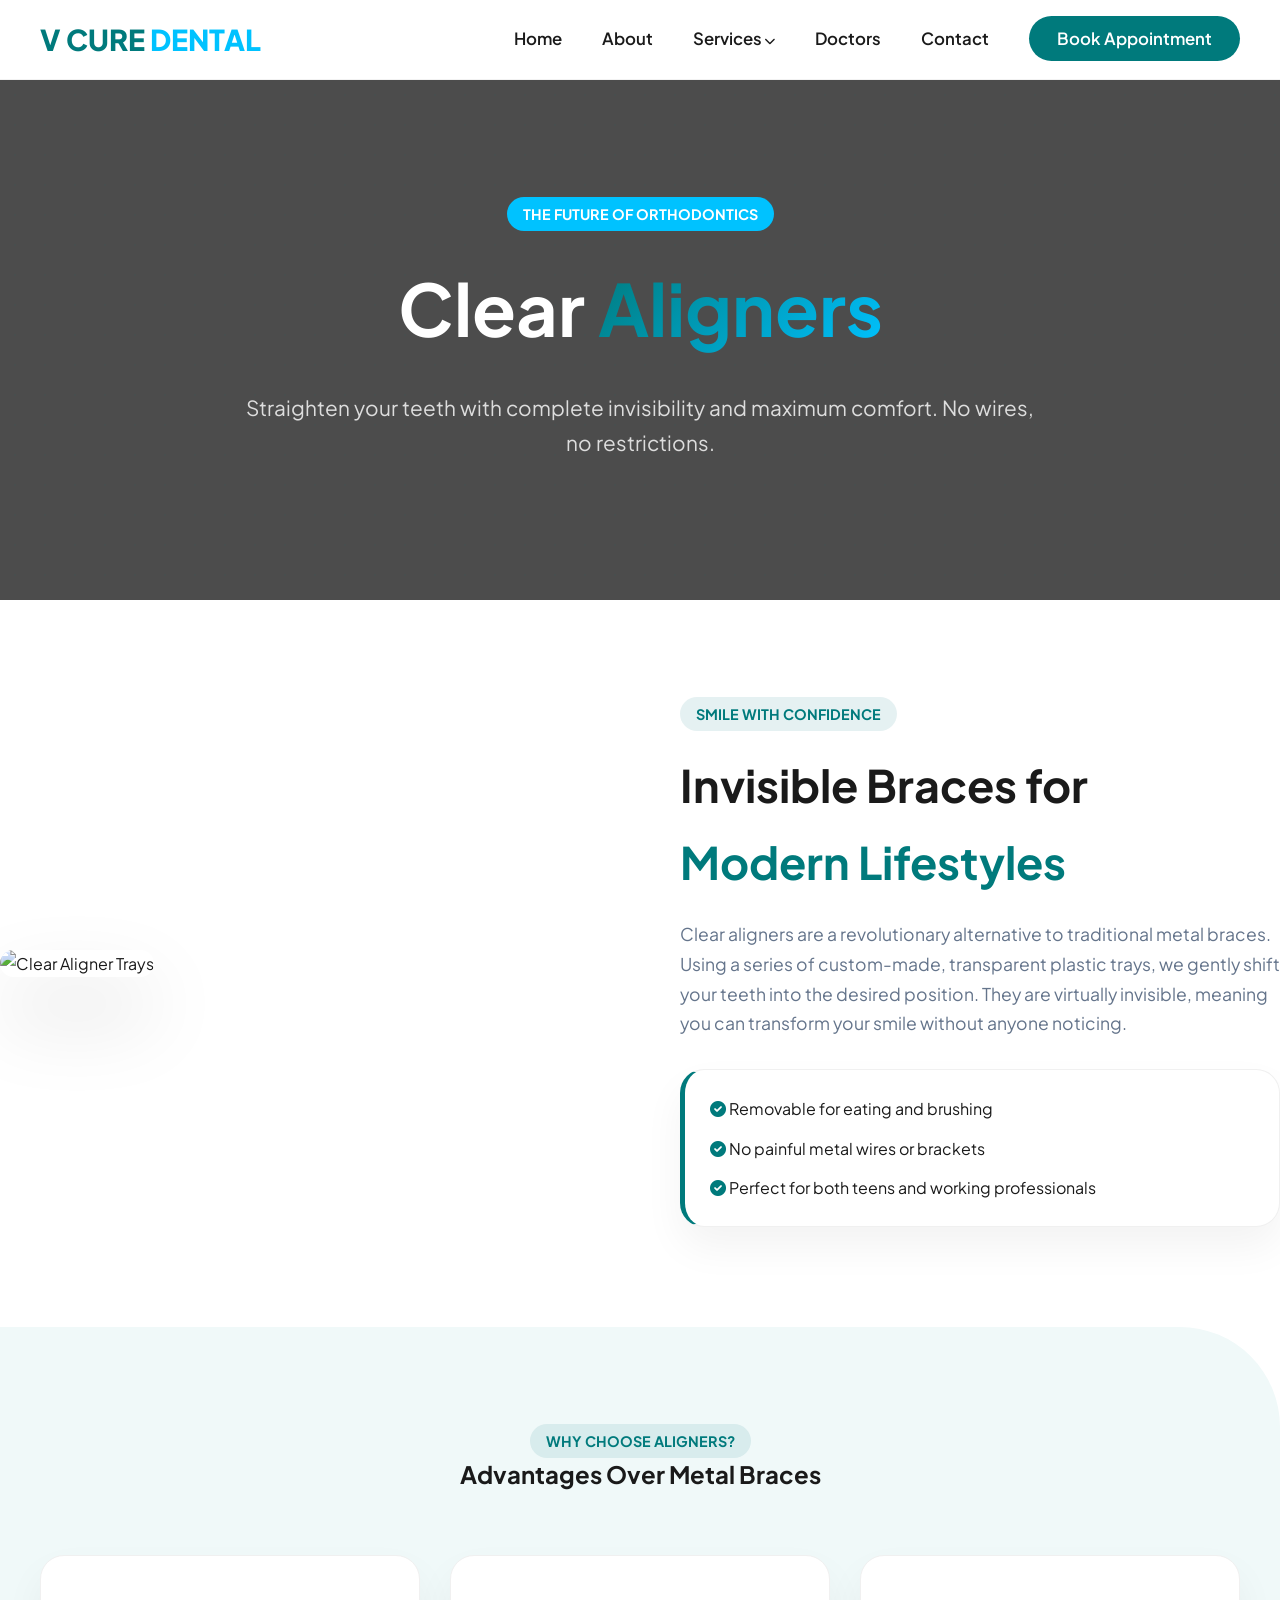
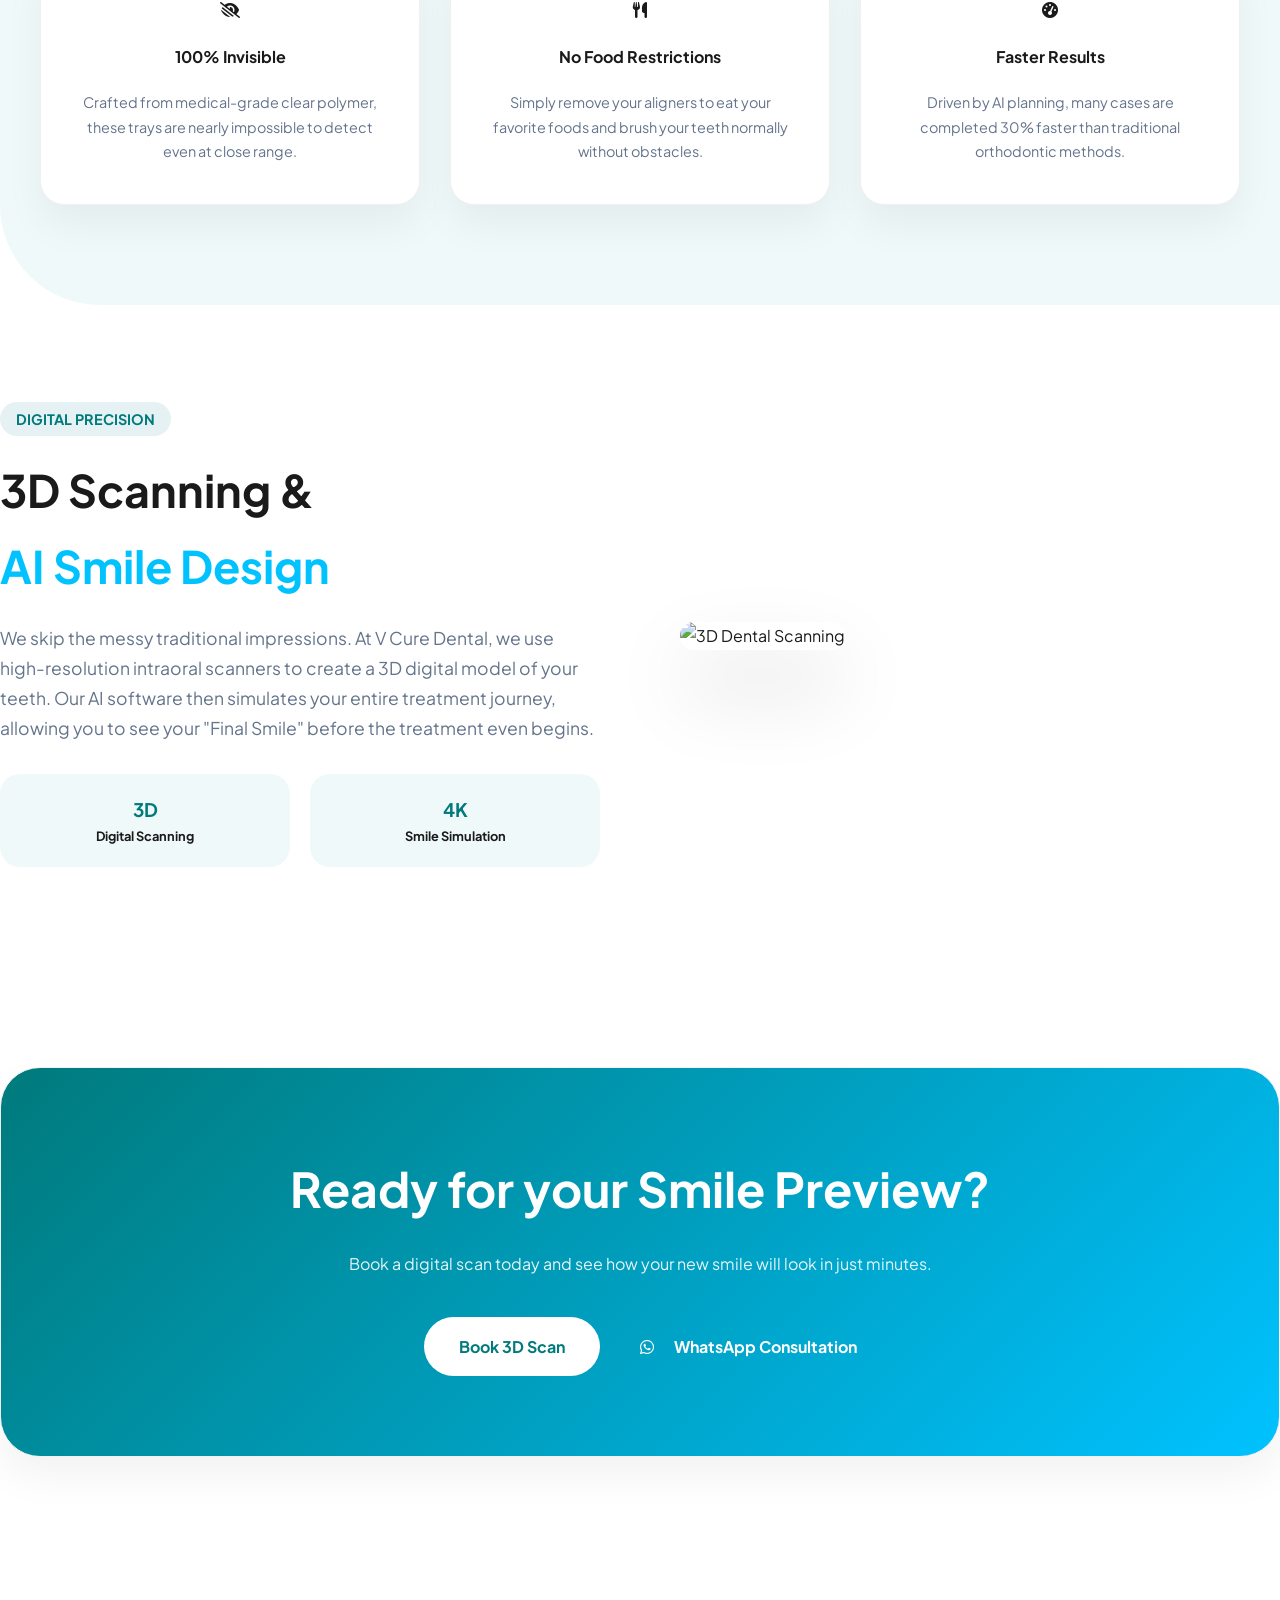
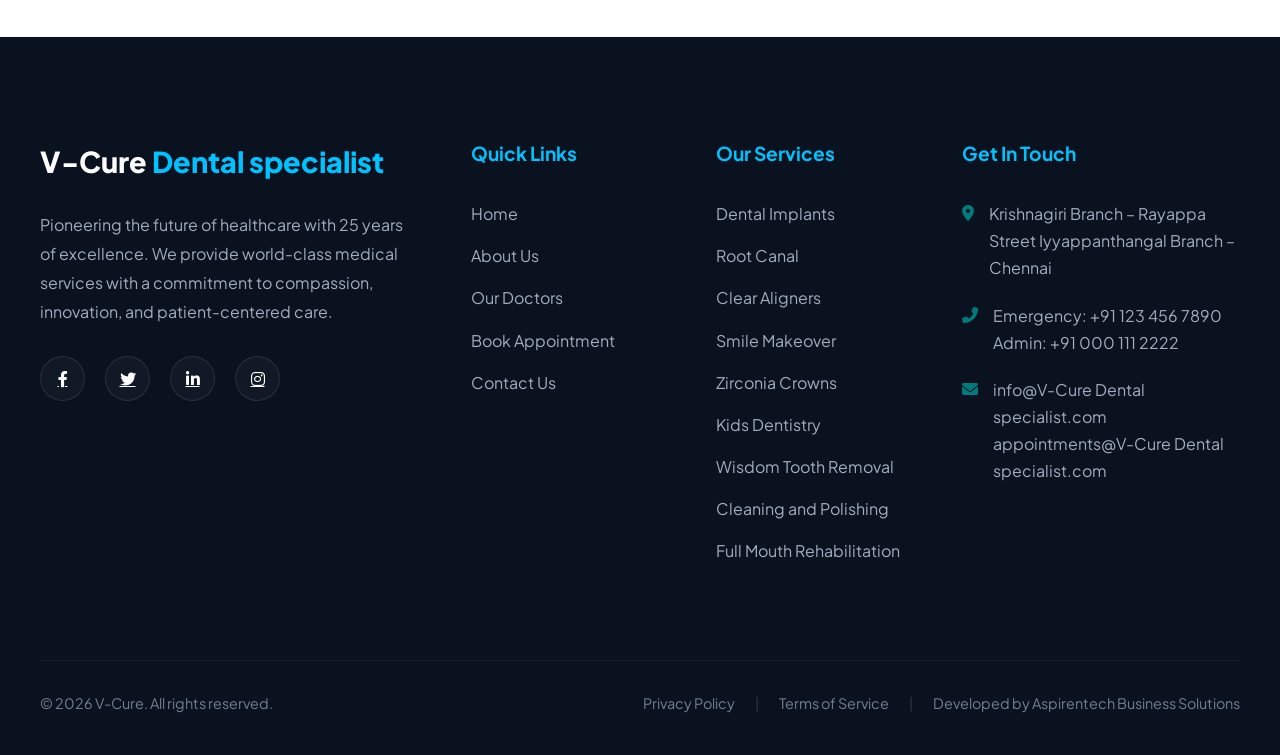
==== aligners.html @ 71abc963 "first commit" ====
<!DOCTYPE html>
<html lang="en">

<head>
    <meta charset="UTF-8">
    <meta name="viewport" content="width=device-width, initial-scale=1.0">
    <title>Clear Aligners | V Cure Dental & Implant Centre</title>
    <link rel="stylesheet" href="style.css">
    <link rel="stylesheet" href="https://cdnjs.cloudflare.com/ajax/libs/font-awesome/6.0.0/css/all.min.css">
</head>

<body>

    <header>
        <nav class="container">
            <a href="index.html" class="logo">V CURE <span>DENTAL</span></a>

            <ul class="nav-links">
                <li><a href="index.html">Home</a></li>
                <li><a href="about.html">About</a></li>

                <!-- SERVICES DROPDOWN -->
                <li class="dropdown">
                    <a href="services.html" class="drop-trigger">Services <i class="fas fa-chevron-down"></i></a>
                    <ul class="dropdown-menu">
                        <li><a href="implants.html"><i class="fas fa-tooth"></i> Dental Implants</a></li>
                        <li><a href="root-canal.html"><i class="fas fa-bolt"></i> Root Canal (RCT)</a></li>
                        <li><a href="aligners.html"><i class="fas fa-gem"></i> Clear Aligners</a></li>
                        <li><a href="smile-makeover.html"><i class="fas fa-star"></i> Smile Makeover</a></li>
                        <li><a href="zirconia-crowns.html"><i class="fas fa-crown"></i> Zirconia Crowns</a></li>
                        <li><a href="kids-dentistry.html"><i class="fas fa-child"></i> Kids Dentistry</a></li>
                        <li><a href="wisdom-tooth.html"><i class="fas fa-briefcase-medical"></i> Wisdom Tooth
                                Removal</a></li>
                        <li><a href="cleaning.html"><i class="fas fa-sparkles"></i> Cleaning & Polishing</a></li>
                        <li><a href="full-mouth.html"><i class="fas fa-sync-alt"></i> Full Mouth Rehab</a></li>
                    </ul>
                </li>

                <li><a href="doctors.html">Doctors</a></li>
                <li><a href="contact.html">Contact</a></li>
                <li><a href="book-appointment.html" class="btn-nav">Book Appointment</a></li>
            </ul>

            <!-- Mobile Toggle (Keep for responsiveness) -->
            <button class="hamburger" onclick="toggleMobileMenu()" style="display:none;">
                <i class="fas fa-bars"></i>
            </button>
        </nav>
    </header>

    <main>
        <!-- IMMERSIVE HERO -->
        <section class="hero-page"
            style="padding: 120px 0; background: linear-gradient(rgba(0,0,0,0.7), rgba(0,0,0,0.7)), url('https://images.unsplash.com/photo-1589384267710-7a25933ec0ba?auto=format&fit=crop&q=80&w=1920') center/cover;">
            <div class="pattern-bg"></div>
            <div class="container text-center reveal">
                <span class="tagline" style="background:var(--secondary); color:white;">THE FUTURE OF
                    ORTHODONTICS</span>
                <h1 style="font-size: 4.5rem; color: white; margin-top: 20px;">Clear <span
                        class="text-gradient">Aligners</span></h1>
                <p style="font-size: 1.3rem; color: #ddd; max-width: 800px; margin: 20px auto;">Straighten your teeth
                    with complete invisibility and maximum comfort. No wires, no restrictions.</p>
            </div>
        </section>

        <!-- SECTION 1: IMAGE LEFT / TEXT RIGHT -->
        <section class="container section-padding">
            <div class="grid" style="grid-template-columns: 1fr 1fr; align-items: center; gap: 80px;">
                <div class="reveal">
                    <img src="https://images.unsplash.com/photo-1593054999502-d9b30402094e?auto=format&fit=crop&q=80&w=1200"
                        alt="Clear Aligner Trays"
                        style="width: 100%; border-radius: 40px; box-shadow: 0 40px 80px rgba(0,0,0,0.15);">
                </div>
                <div class="reveal">
                    <span class="tagline">SMILE WITH CONFIDENCE</span>
                    <h2 style="margin: 20px 0; font-size: 2.8rem;">Invisible Braces for <br><span
                            style="color:var(--primary)">Modern Lifestyles</span></h2>
                    <p style="color: var(--text-muted); font-size: 1.1rem; margin-bottom: 30px;">
                        Clear aligners are a revolutionary alternative to traditional metal braces. Using a series of
                        custom-made, transparent plastic trays, we gently shift your teeth into the desired position.
                        They are virtually invisible, meaning you can transform your smile without anyone noticing.
                    </p>
                    <div class="glass-card" style="border-left: 5px solid var(--primary); padding: 25px;">
                        <ul style="list-style: none;">
                            <li style="margin-bottom: 12px;"><i class="fas fa-check-circle"
                                    style="color:var(--primary)"></i> Removable for eating and brushing</li>
                            <li style="margin-bottom: 12px;"><i class="fas fa-check-circle"
                                    style="color:var(--primary)"></i> No painful metal wires or brackets</li>
                            <li><i class="fas fa-check-circle" style="color:var(--primary)"></i> Perfect for both teens
                                and working professionals</li>
                        </ul>
                    </div>
                </div>
            </div>
        </section>

        <!-- SECTION 2: THE ADVANTAGES (Detailed Grid) -->
        <section class="section-padding" style="background: var(--bg-light); border-radius: 0 100px;">
            <div class="container">
                <div class="text-center reveal" style="margin-bottom: 60px;">
                    <span class="tagline">WHY CHOOSE ALIGNERS?</span>
                    <h2>Advantages Over Metal Braces</h2>
                </div>

                <div class="grid" style="grid-template-columns: repeat(3, 1fr); gap: 30px;">
                    <!-- Aesthetic -->
                    <div class="reveal glass-card text-center" style="padding: 40px;">
                        <div class="mini-icon-circle"><i class="fas fa-low-vision"></i></div>
                        <h4 style="margin: 20px 0;">100% Invisible</h4>
                        <p style="font-size: 0.9rem; color: var(--text-muted);">Crafted from medical-grade clear
                            polymer, these trays are nearly impossible to detect even at close range.</p>
                    </div>

                    <!-- Hygiene -->
                    <div class="reveal glass-card text-center" style="padding: 40px;">
                        <div class="mini-icon-circle"><i class="fas fa-utensils"></i></div>
                        <h4 style="margin: 20px 0;">No Food Restrictions</h4>
                        <p style="font-size: 0.9rem; color: var(--text-muted);">Simply remove your aligners to eat your
                            favorite foods and brush your teeth normally without obstacles.</p>
                    </div>

                    <!-- Speed -->
                    <div class="reveal glass-card text-center" style="padding: 40px;">
                        <div class="mini-icon-circle"><i class="fas fa-tachometer-alt"></i></div>
                        <h4 style="margin: 20px 0;">Faster Results</h4>
                        <p style="font-size: 0.9rem; color: var(--text-muted);">Driven by AI planning, many cases are
                            completed 30% faster than traditional orthodontic methods.</p>
                    </div>
                </div>
            </div>
        </section>

        <!-- SECTION 3: TEXT LEFT / IMAGE RIGHT (Digital Process) -->
        <section class="container section-padding">
            <div class="grid" style="grid-template-columns: 1fr 1fr; align-items: center; gap: 80px;">
                <div class="reveal">
                    <span class="tagline">DIGITAL PRECISION</span>
                    <h2 style="margin: 20px 0; font-size: 2.8rem;">3D Scanning & <br><span
                            style="color:var(--secondary)">AI Smile Design</span></h2>
                    <p style="color: var(--text-muted); font-size: 1.1rem; margin-bottom: 30px;">
                        We skip the messy traditional impressions. At V Cure Dental, we use high-resolution intraoral
                        scanners to create a 3D digital model of your teeth. Our AI software then simulates your entire
                        treatment journey, allowing you to see your "Final Smile" before the treatment even begins.
                    </p>
                    <div class="flex" style="gap: 20px;">
                        <div class="text-center"
                            style="background: var(--bg-light); padding: 20px; border-radius: 20px; flex: 1;">
                            <h3 style="color: var(--primary);">3D</h3>
                            <p style="font-size: 0.8rem; font-weight: 700;">Digital Scanning</p>
                        </div>
                        <div class="text-center"
                            style="background: var(--bg-light); padding: 20px; border-radius: 20px; flex: 1;">
                            <h3 style="color: var(--primary);">4K</h3>
                            <p style="font-size: 0.8rem; font-weight: 700;">Smile Simulation</p>
                        </div>
                    </div>
                </div>
                <div class="reveal">
                    <img src="https://images.unsplash.com/photo-1600170311833-c2cf5280ce49?auto=format&fit=crop&q=80&w=1200"
                        alt="3D Dental Scanning"
                        style="width: 100%; border-radius: 40px; box-shadow: 0 40px 80px rgba(0,0,0,0.15);">
                </div>
            </div>
        </section>

        <!-- CTA BANNER -->
        <section class="container section-padding reveal">
            <div class="glass-card"
                style="background: var(--gradient); color: white; padding: 80px; text-align: center; border-radius: 40px;">
                <h2 style="font-size: 3rem; margin-bottom: 20px;">Ready for your Smile Preview?</h2>
                <p style="margin-bottom: 40px; opacity: 0.9;">Book a digital scan today and see how your new smile will
                    look in just minutes.</p>
                <div class="flex" style="justify-content: center;">
                    <a href="book-appointment.html" class="btn-main"
                        style="background: white; color: var(--primary);">Book 3D Scan</a>
                    <a href="https://wa.me/yournumber" class="flex"
                        style="color: white; font-weight: 700; text-decoration: none; margin-left: 20px;"><i
                            class="fab fa-whatsapp"></i> WhatsApp Consultation</a>
                </div>
            </div>
        </section>
    </main>


    <!-- FOOTER SECTION -->
    <footer class="reveal">
        <div class="container">
            <div class="footer-grid">
                <!-- Column 1: Brand -->
                <div class="footer-col">
                    <a href="index.html" class="logo" style="color: white; margin-bottom: 25px; display: block;">V-Cure
                        <span>Dental specialist</span></a>
                    <p>Pioneering the future of healthcare with 25 years of excellence. We provide world-class medical
                        services with a commitment to compassion, innovation, and patient-centered care.</p>
                    <div class="social-links" style="margin-top: 30px;">
                        <a href="#"><i class="fab fa-facebook-f"></i></a>
                        <a href="#"><i class="fab fa-twitter"></i></a>
                        <a href="#"><i class="fab fa-linkedin-in"></i></a>
                        <a href="#"><i class="fab fa-instagram"></i></a>
                    </div>
                </div>

                <!-- Column 2: Quick Links -->
                <div class="footer-col">
                    <h4>Quick Links</h4>
                    <ul class="footer-links">
                        <li><a href="index.html">Home</a></li>
                        <li><a href="about.html">About Us</a></li>
                        <li><a href="doctors.html">Our Doctors</a></li>
                        <li><a href="book-appointment.html">Book Appointment</a></li>
                        <li><a href="contact.html">Contact Us</a></li>
                    </ul>
                </div>

                <!-- Column 3: Services -->
                <div class="footer-col">
                    <h4>Our Services</h4>
                    <ul class="footer-links">
                        <li><a href="implants.html">Dental Implants</a></li>
                        <li><a href="root-canal.html">Root Canal</a></li>
                        <li><a href="aligners.html">Clear Aligners</a></li>
                        <li><a href="smile-makeover.html">Smile Makeover</a></li>
                        <li><a href="zirconia-crowns.html">Zirconia Crowns</a></li>
                        <li><a href="kids-dentistry.html">Kids Dentistry</a></li>
                        <li><a href="wisdom-tooth.html">Wisdom Tooth Removal</a></li>
                        <li><a href="cleaning.html">Cleaning and Polishing</a></li>
                        <li><a href="full-mouth.html">Full Mouth Rehabilitation</a></li>
                    </ul>
                </div>

                <!-- Column 4: Contact -->
                <div class="footer-col">
                    <h4>Get In Touch</h4>
                    <ul class="contact-info">
                        <li>
                            <i class="fas fa-map-marker-alt"></i>
                            <span>Krishnagiri Branch – Rayappa Street
                                Iyyappanthangal Branch – Chennai<br></span>
                        </li>
                        <li>
                            <i class="fas fa-phone-alt"></i>
                            <span>Emergency: +91 123 456 7890<br>Admin: +91 000 111 2222</span>
                        </li>
                        <li>
                            <i class="fas fa-envelope"></i>
                            <span>info@V-Cure Dental specialist.com<br>appointments@V-Cure Dental specialist.com</span>
                        </li>
                    </ul>
                </div>
            </div>

            <div class="footer-bottom">
                <p>&copy; 2026 V-Cure. All rights reserved.</p>
                <div class="flex">
                    <a href="#" style="color: #718096; text-decoration: none;">Privacy Policy</a>
                    <span style="color: #2D3748;">|</span>
                    <a href="#" style="color: #718096; text-decoration: none;">Terms of Service</a>
                    <span style="color: #2D3748;">|</span>
                    <a href="#" style="color: #718096; text-decoration: none;">Developed by Aspirentech Business
                        Solutions</a>
                </div>
            </div>
        </div>
    </footer>

    <script src="script.js"></script>
</body>

</html>
---- style.css ----
@import url('https://fonts.googleapis.com/css2?family=Plus+Jakarta+Sans:wght@300;400;600;700;800&display=swap');

:root {
    --primary: #007A7C;
    /* Dental Teal */
    --primary-dark: #005A5C;
    --secondary: #00C2FF;
    /* Clean Blue */
    --accent: #F97316;
    --text-main: #1A1A1A;
    --text-muted: #64748B;
    --white: #FFFFFF;
    --bg-light: #F0F9F9;
    --gradient: linear-gradient(135deg, #007A7C 0%, #00C2FF 100%);
    --shadow: 0 20px 40px rgba(0, 0, 0, 0.05);
    --transition: all 0.4s cubic-bezier(0.175, 0.885, 0.32, 1.275);
}

* {
    margin: 0;
    padding: 0;
    box-sizing: border-box;
}

body {
    font-family: 'Plus Jakarta Sans', sans-serif;
    color: var(--text-main);
    background-color: var(--white);
    line-height: 1.7;
    overflow-x: hidden;
}

/* 1920x1080 Optimized Container */
.container {
    max-width: 1600px;
    margin: 0 auto;
    padding: 0 40px;
}

.section-padding {
    padding: 100px 0;
}

.text-center {
    text-align: center;
}

.grid {
    display: grid;
    gap: 30px;
}

.flex {
    display: flex;
    align-items: center;
    gap: 20px;
}

/* HEADER - Links Aligned Right */
header {
    background: rgba(255, 255, 255, 0.9);
    backdrop-filter: blur(15px);
    position: sticky;
    top: 0;
    z-index: 1000;
    border-bottom: 1px solid rgba(0, 0, 0, 0.05);
    padding: 15px 0;
}

nav {
    display: flex;
    justify-content: space-between;
    align-items: center;
}

.logo {
    font-size: 1.8rem;
    font-weight: 800;
    color: var(--primary);
    text-decoration: none;
}

.logo span {
    color: var(--secondary);
}

.nav-links {
    display: flex;
    list-style: none;
    gap: 40px;
    align-items: center;
    margin-left: auto;
}

.nav-links a {
    font-weight: 600;
    color: var(--text-main);
    text-decoration: none;
    transition: var(--transition);
    font-size: 1.05rem;
}

.nav-links a:hover,
.nav-links a.active {
    color: var(--primary);
}

.btn-nav {
    background: var(--primary);
    color: white !important;
    padding: 12px 28px;
    border-radius: 50px;
}

/* REVEAL ANIMATION */
.reveal {
    opacity: 0;
    transform: translateY(40px);
    transition: all 0.8s ease-out;
}

.reveal.active {
    opacity: 1;
    transform: translateY(0);
}

/* HERO & PATTERNS */
.hero-page {
    padding: 120px 0;
    background: var(--bg-light);
    position: relative;
    overflow: hidden;
}

.pattern-bg {
    position: absolute;
    inset: 0;
    opacity: 0.05;
    background-image: radial-gradient(var(--primary) 1px, transparent 1px);
    background-size: 30px 30px;
}

/* CARDS */
.glass-card {
    background: white;
    padding: 40px;
    border-radius: 24px;
    border: 1px solid #f0f0f0;
    transition: var(--transition);
    box-shadow: var(--shadow);
}

.glass-card:hover {
    transform: translateY(-10px);
    border-color: var(--primary);
}

.doctor-card {
    overflow: hidden;
    border-radius: 20px;
    background: white;
    border: 1px solid #eee;
}

.doctor-img {
    height: 350px;
    overflow: hidden;
    background: #eee;
}

.doctor-img img {
    width: 100%;
    height: 100%;
    object-fit: cover;
    transition: 0.5s;
}

.doctor-card:hover img {
    transform: scale(1.1);
}

/* BUTTONS */
.btn-main {
    background: var(--gradient);
    color: white;
    padding: 16px 35px;
    border-radius: 50px;
    font-weight: 700;
    display: inline-block;
    text-decoration: none;
}

/* FOOTER */
footer {
    background: #0A111F;
    color: white;
    padding: 80px 0 30px;
}

.footer-grid {
    grid-template-columns: 2fr 1fr 1fr 1fr;
}

.footer-bottom {
    border-top: 1px solid rgba(255, 255, 255, 0.1);
    margin-top: 40px;
    padding-top: 20px;
}

@media (max-width: 1024px) {
    .nav-links {
        display: none;
    }

    .footer-grid {
        grid-template-columns: 1fr 1fr;
    }
}

/* --- FOOTER STYLES --- */
footer {
    background: #0A111F;
    color: #FFFFFF;
    padding: 100px 0 40px;
    margin-top: 80px;
    position: relative;
    overflow: hidden;
}

/* Background Pattern for Footer */
footer::before {
    content: "";
    position: absolute;
    top: 0;
    left: 0;
    width: 100%;
    height: 100%;
    background-image: radial-gradient(var(--primary) 0.5px, transparent 0.5px);
    background-size: 40px 40px;
    opacity: 0.03;
    pointer-events: none;
}

.footer-grid {
    display: grid;
    grid-template-columns: 2fr 1fr 1fr 1.5fr;
    /* Optimized for 1920 width */
    gap: 60px;
    position: relative;
    z-index: 1;
}

.footer-col h4 {
    font-size: 1.2rem;
    margin-bottom: 30px;
    color: var(--secondary);
    font-weight: 700;
}

.footer-col p {
    color: #A0AEC0;
    line-height: 1.8;
}

.footer-links {
    list-style: none;
}

.footer-links li {
    margin-bottom: 15px;
}

.footer-links a {
    color: #A0AEC0;
    text-decoration: none;
    transition: var(--transition);
}

.footer-links a:hover {
    color: var(--secondary);
    padding-left: 8px;
}

.contact-info li {
    display: flex;
    align-items: flex-start;
    gap: 15px;
    color: #A0AEC0;
    margin-bottom: 20px;
}

.contact-info i {
    color: var(--primary);
    margin-top: 5px;
}

.footer-bottom {
    margin-top: 80px;
    padding-top: 30px;
    border-top: 1px solid rgba(255, 255, 255, 0.05);
    display: flex;
    justify-content: space-between;
    align-items: center;
    color: #718096;
    font-size: 0.9rem;
}

.social-links {
    display: flex;
    gap: 20px;
}

.social-links a {
    width: 45px;
    height: 45px;
    background: rgba(255, 255, 255, 0.03);
    border-radius: 50%;
    display: flex;
    align-items: center;
    justify-content: center;
    color: white;
    transition: var(--transition);
    border: 1px solid rgba(255, 255, 255, 0.1);
}

.social-links a:hover {
    background: var(--primary);
    transform: translateY(-5px);
    border-color: var(--primary);
}

@media (max-width: 1200px) {
    .footer-grid {
        grid-template-columns: 1fr 1fr;
    }
}

@media (max-width: 768px) {
    .footer-grid {
        grid-template-columns: 1fr;
    }

    .footer-bottom {
        flex-direction: column;
        gap: 20px;
        text-align: center;
    }
}

/* FLOATING WHATSAPP */
.whatsapp-float {
    position: fixed;
    bottom: 30px;
    right: 30px;
    background: #25D366;
    color: white;
    width: 60px;
    height: 60px;
    border-radius: 50%;
    display: flex;
    align-items: center;
    justify-content: center;
    font-size: 30px;
    box-shadow: 0 10px 25px rgba(0, 0, 0, 0.2);
    z-index: 1000;
    transition: var(--transition);
    text-decoration: none;
}

.whatsapp-float:hover {
    transform: scale(1.1);
}

#specialtyGrid {
    display: grid;
    grid-template-columns: repeat(4, 1fr);
    gap: 24px;
}

.specialty-card {
    padding: 24px;
    text-align: center;
    border-radius: 14px;
    background: rgba(255, 255, 255, 0.06);
    border: 1px solid rgba(255, 215, 0, 0.25);
    font-weight: 500;
    transition: all 0.3s ease;
    cursor: default;
}

.specialty-card:hover {
    transform: translateY(-6px);
    background: rgba(255, 215, 0, 0.08);
    border-color: rgba(255, 215, 0, 0.6);
}

/* Responsive */
@media (max-width: 1024px) {
    #specialtyGrid {
        grid-template-columns: repeat(3, 1fr);
    }
}

@media (max-width: 768px) {
    #specialtyGrid {
        grid-template-columns: repeat(2, 1fr);
    }
}

@media (max-width: 480px) {
    #specialtyGrid {
        grid-template-columns: 1fr;
    }
}

/* --- SERVICE PAGE SPECIFIC STYLES --- */

.service-detail-card {
    display: flex;
    flex-direction: column;
    justify-content: space-between;
    min-height: 350px;
    text-align: left;
    padding: 40px;
    transition: var(--transition);
}

.service-icon-header {
    display: flex;
    align-items: center;
    gap: 20px;
    margin-bottom: 25px;
}

.service-icon-header i {
    font-size: 2.2rem;
    color: var(--secondary);
    background: var(--bg-light);
    width: 65px;
    height: 65px;
    display: flex;
    align-items: center;
    justify-content: center;
    border-radius: 15px;
}

.service-icon-header h3 {
    font-size: 1.5rem;
    font-weight: 700;
}

.service-bullets {
    list-style: none;
    margin-bottom: 25px;
}

.service-bullets li {
    margin-bottom: 12px;
    color: var(--text-muted);
    font-weight: 600;
    display: flex;
    align-items: center;
    gap: 10px;
}

.service-bullets li i {
    color: var(--primary);
    font-size: 0.9rem;
}

.service-footer-tags {
    margin-top: auto;
    padding-top: 20px;
    border-top: 1px solid #f0f0f0;
    font-size: 0.85rem;
    color: var(--primary);
    font-weight: 700;
    line-height: 1.4;
}

.service-detail-card:hover {
    background: var(--white);
    box-shadow: 0 40px 80px rgba(0, 122, 124, 0.1);
}

/* --- GALLERY STYLES --- */
.gallery-card {
    background: var(--white);
    border-radius: 30px;
    overflow: hidden;
    box-shadow: var(--shadow);
    transition: var(--transition);
}

.gallery-img-container {
    position: relative;
    height: 300px;
    overflow: hidden;
}

.gallery-img-container img {
    width: 100%;
    height: 100%;
    object-fit: cover;
    transition: transform 0.5s ease;
}

.gallery-overlay {
    position: absolute;
    inset: 0;
    background: rgba(0, 122, 124, 0.8);
    display: flex;
    align-items: center;
    justify-content: center;
    color: white;
    font-weight: 700;
    opacity: 0;
    transition: var(--transition);
    padding: 20px;
    text-align: center;
}

.gallery-card:hover .gallery-img-container img {
    transform: scale(1.1);
}

.gallery-card:hover .gallery-overlay {
    opacity: 1;
}

.gallery-label {
    padding: 20px;
    text-align: center;
    font-weight: 800;
    color: var(--primary);
    background: white;
}

/* --- TESTIMONIAL STYLES --- */
.testimonial-card {
    position: relative;
    padding: 60px 40px 40px;
    text-align: left;
}

.quote-icon {
    position: absolute;
    top: 30px;
    left: 40px;
    font-size: 2.5rem;
    color: var(--secondary);
    opacity: 0.2;
}

.testimonial-text {
    font-size: 1.25rem;
    font-style: italic;
    color: var(--text-main);
    margin-bottom: 30px;
    line-height: 1.6;
}

.testimonial-author {
    display: flex;
    align-items: center;
    gap: 15px;
    border-top: 1px solid #f0f0f0;
    padding-top: 20px;
}

.author-info strong {
    display: block;
    color: var(--primary);
    font-size: 1.1rem;
}

.author-info span {
    color: var(--text-muted);
    font-size: 0.9rem;
}

.testimonial-card:hover {
    background: var(--bg-light);
    border-color: var(--secondary);
}

/* --- DOCTOR PAGE SPECIFIC STYLES --- */

.doctor-profile-card {
    padding: 0 !important;
    /* Image spans full top width */
    overflow: hidden;
    text-align: center;
    display: flex;
    flex-direction: column;
}

.doc-img-wrapper {
    position: relative;
    height: 350px;
    width: 100%;
    overflow: hidden;
}

.doc-img-wrapper img {
    width: 100%;
    height: 100%;
    object-fit: cover;
    transition: transform 0.6s ease;
}

.doctor-profile-card:hover .doc-img-wrapper img {
    transform: scale(1.08);
}

.doc-badge {
    position: absolute;
    top: 20px;
    left: 20px;
    background: var(--primary);
    color: white;
    padding: 6px 15px;
    border-radius: 50px;
    font-size: 0.8rem;
    font-weight: 700;
}

.doc-content {
    padding: 30px;
}

.doc-specialty {
    color: var(--secondary);
    font-weight: 700;
    font-size: 0.85rem;
    text-transform: uppercase;
    display: block;
    margin-bottom: 10px;
}

.doc-content h3 {
    font-size: 1.6rem;
    color: var(--primary);
    margin-bottom: 5px;
}

.doc-qual {
    font-weight: 600;
    color: var(--text-main);
    margin-bottom: 15px;
    font-size: 0.95rem;
}

.doc-bio {
    font-size: 0.95rem;
    color: var(--text-muted);
    margin-bottom: 25px;
    line-height: 1.5;
}

.doc-btn {
    width: 100%;
    display: flex !important;
    justify-content: center;
    align-items: center;
    gap: 10px;
    border-radius: 12px !important;
}

.doctor-profile-card:hover {
    box-shadow: 0 40px 80px rgba(0, 122, 124, 0.15);
    border-color: var(--primary);
}

.card-img-top {
    width: 100%;
    height: 220px;
    /* Perfect height for 1920x1080 card grids */
    object-fit: cover;
    /* Ensures the image doesn't stretch */
    transition: var(--transition);
    border-bottom: 1px solid #f0f0f0;
}

.glass-card:hover .card-img-top {
    transform: scale(1.05);
    /* Subtle zoom effect on hover */
}

/* --- KEY SPECIALITIES CARD STYLES --- */

.spec-card {
    transition: var(--transition);
    border: 1px solid #e2e8f0;
    display: flex;
    flex-direction: column;
}

.spec-img-container {
    width: 100%;
    height: 250px;
    overflow: hidden;
    position: relative;
}

.spec-img {
    width: 100%;
    height: 100%;
    object-fit: cover;
    transition: transform 0.6s ease;
}

.spec-info {
    padding: 40px 25px 30px;
    text-align: center;
    position: relative;
}

/* Floating Icon Effect */
.spec-icon-circle {
    position: absolute;
    top: -30px;
    left: 50%;
    transform: translateX(-50%);
    width: 65px;
    height: 65px;
    background: white;
    box-shadow: 0 10px 25px rgba(0, 122, 124, 0.2);
    border-radius: 50%;
    display: flex;
    align-items: center;
    justify-content: center;
    font-size: 1.8rem;
    z-index: 5;
    transition: var(--transition);
}

.spec-info h3 {
    font-size: 1.3rem;
    color: var(--primary);
    margin-bottom: 15px;
    font-weight: 700;
}

.spec-link {
    text-decoration: none;
    font-size: 0.9rem;
    font-weight: 700;
    color: var(--secondary);
    transition: var(--transition);
}

/* Hover States */
.spec-card:hover {
    transform: translateY(-12px);
    border-color: var(--primary);
    box-shadow: 0 30px 60px rgba(0, 122, 124, 0.15);
}

.spec-card:hover .spec-img {
    transform: scale(1.1);
}

.spec-card:hover .spec-icon-circle {
    background: var(--primary);
    color: white;
    transform: translateX(-50%) translateY(-5px);
}

.spec-card:hover .spec-link {
    color: var(--primary);
}

/* --- CONTACT PAGE SPECIFIC --- */

.contact-method-card {
    padding-top: 60px !important;
    transition: var(--transition);
}

.branch-card {
    transition: var(--transition);
    cursor: pointer;
}

.branch-card:hover {
    transform: translateX(10px);
    border-color: var(--primary);
}

.contact-form input,
.contact-form textarea,
.contact-form select {
    padding: 18px;
    border-radius: 12px;
    border: 1px solid #e2e8f0;
    font-family: inherit;
    background: #f8fafc;
    transition: var(--transition);
}

.contact-form input:focus,
.contact-form textarea:focus {
    outline: none;
    border-color: var(--primary);
    background: white;
    box-shadow: 0 0 0 4px rgba(0, 122, 124, 0.1);
}

/* Map Pin Styling */
.map-pin {
    position: absolute;
    font-size: 3rem;
    cursor: pointer;
}

.pin-popup {
    position: absolute;
    bottom: 100%;
    left: 50%;
    transform: translateX(-50%);
    background: white;
    padding: 8px 15px;
    border-radius: 8px;
    box-shadow: 0 10px 20px rgba(0, 0, 0, 0.1);
    font-weight: 800;
    font-size: 0.85rem;
    white-space: nowrap;
    margin-bottom: 10px;
    pointer-events: none;
    opacity: 0;
    transition: var(--transition);
}

.map-pin:hover .pin-popup {
    opacity: 1;
    transform: translateX(-50%) translateY(-10px);
}

@media (max-width: 1024px) {
    .hero-page h1 {
        font-size: 3.5rem;
    }

    .grid {
        grid-template-columns: 1fr !important;
    }
}

/* --- GOOGLE MAPS STYLING --- */

.map-label {
    position: absolute;
    top: 20px;
    left: 20px;
    z-index: 10;
    background: var(--primary);
    color: white;
    padding: 10px 25px;
    border-radius: 50px;
    font-weight: 800;
    font-size: 0.9rem;
    box-shadow: 0 10px 20px rgba(0, 0, 0, 0.2);
    pointer-events: none;
    /* Allows clicking map through label */
    text-transform: uppercase;
    letter-spacing: 1px;
}

/* Ensure the grid stacks on smaller mobile screens */
@media (max-width: 1024px) {
    .grid[style*="grid-template-columns: 1fr 1fr"] {
        grid-template-columns: 1fr !important;
        height: auto !important;
    }

    .grid[style*="height: 600px"] {
        height: 1000px !important;
        /* Taller for two stacked maps */
    }
}

/* --- APPOINTMENT PAGE SPECIFIC --- */

.form-group label {
    display: block;
    font-weight: 700;
    font-size: 0.95rem;
    color: var(--text-main);
    margin-bottom: 10px;
}

/* Time Slot Buttons */
.time-slot {
    padding: 12px;
    background: #f1f5f9;
    border: 1px solid #e2e8f0;
    border-radius: 10px;
    text-align: center;
    font-weight: 700;
    font-size: 0.85rem;
    cursor: pointer;
    transition: var(--transition);
    color: var(--text-muted);
}

.time-slot:hover {
    background: white;
    border-color: var(--primary);
    color: var(--primary);
}

.active-slot {
    background: var(--primary) !important;
    color: white !important;
    border-color: var(--primary) !important;
    box-shadow: 0 10px 20px rgba(0, 122, 124, 0.2);
}

/* Form inputs on Appointment Page */
#appointmentForm select,
#appointmentForm input {
    height: 55px;
    background: #f8fafc;
}

#appointmentForm label i {
    margin-right: 8px;
    color: var(--primary);
}

.flex-3 {
    display: flex;
    align-items: center;
    gap: 20px;
    margin-left: 130px;
}

.tagline {
    background: rgba(0, 122, 124, 0.1);
    color: var(--primary);
    padding: 8px 16px;
    border-radius: 50px;
    font-weight: 700;
    font-size: 0.9rem;
    text-transform: uppercase;
}

.text-gradient {
    background: linear-gradient(135deg, var(--primary), var(--secondary));
    -webkit-background-clip: text;
    -webkit-text-fill-color: transparent;
}

.approach-card {
    padding: 50px 30px 40px !important;
    position: relative;
    text-align: center;
    transition: all 0.4s cubic-bezier(0.175, 0.885, 0.32, 1.275);
    border: 1px solid #e2e8f0;
    z-index: 1;
    overflow: hidden;
}

.approach-card:hover {
    transform: translateY(-15px);
    border-color: var(--primary);
    box-shadow: 0 30px 60px rgba(0, 122, 124, 0.15);
    background: white;
}

.step-num-badge {
    position: absolute;
    top: 20px;
    right: 20px;
    font-size: 0.85rem;
    font-weight: 800;
    color: var(--primary);
    opacity: 0.3;
    transition: 0.4s;
}

.approach-card:hover .step-num-badge {
    opacity: 1;
    transform: scale(1.2);
}

.approach-icon {
    width: 80px;
    height: 80px;
    background: var(--bg-light);
    color: var(--primary);
    display: flex;
    align-items: center;
    justify-content: center;
    font-size: 2rem;
    border-radius: 20px;
    margin: 0 auto 25px;
    transition: 0.4s;
}

.approach-card:hover .approach-icon {
    background: var(--primary);
    color: white;
    transform: rotateY(360deg);
}

.approach-card h4 {
    font-size: 1.4rem;
    margin-bottom: 15px;
    color: var(--text-main);
    transition: 0.4s;
}

.approach-card p {
    font-size: 0.95rem;
    color: var(--text-muted);
    line-height: 1.6;
}

/* Animated bottom bar on interaction */
.approach-progress-bar {
    position: absolute;
    bottom: 0;
    left: 0;
    width: 0;
    height: 4px;
    background: var(--gradient);
    transition: 0.6s ease;
}

.approach-card:hover .approach-progress-bar {
    width: 100%;
}

<style>.pillar-card {
    background: white;
    padding: 50px 40px;
    border-radius: 30px;
    box-shadow: 0 10px 30px rgba(0, 0, 0, 0.05);
    border: 1px solid #f1f5f9;
    transition: all 0.5s ease;
    position: relative;
    overflow: hidden;
}

.pillar-card:hover {
    transform: translateY(-10px);
    box-shadow: 0 40px 80px rgba(0, 122, 124, 0.1);
    border-color: var(--primary);
}

.pillar-icon-box {
    width: 70px;
    height: 70px;
    background: var(--primary);
    color: white;
    border-radius: 20px;
    display: flex;
    align-items: center;
    justify-content: center;
    font-size: 1.8rem;
    margin-bottom: 30px;
    box-shadow: 0 10px 20px rgba(0, 122, 124, 0.2);
}

.pillar-card h3 {
    font-size: 1.5rem;
    margin-bottom: 20px;
    color: var(--text-main);
}

.pillar-card p {
    color: var(--text-muted);
    line-height: 1.7;
    font-size: 0.95rem;
}

.pillar-decoration {
    position: absolute;
    top: -20px;
    right: -20px;
    width: 80px;
    height: 80px;
    background: var(--primary);
    opacity: 0.03;
    border-radius: 50%;
    transition: 0.5s;
}

.pillar-card:hover .pillar-decoration {
    transform: scale(3);
    opacity: 0.05;
}

/* Responsive adjustment for the staggered look */
@media (max-width: 1024px) {
    .pillar-card {
        margin-top: 0 !important;
    }

    .grid {
        grid-template-columns: 1fr !important;
    }
}

/* --- INFINITE GALLERY SLIDER --- */

.gallery-slider {
    width: 100%;
    padding: 20px 0;
    overflow: hidden;
    position: relative;
    mask-image: linear-gradient(to right, transparent, black 10%, black 90%, transparent);
    /* Fades the edges */
}

.gallery-track {
    display: flex;
    width: calc(380px * 12);
    /* Item width * total number of items */
    animation: scrollLeft 40s linear infinite;
    gap: 30px;
}

/* Pause animation on hover so patient can see details */
.gallery-track:hover {
    animation-play-state: paused;
}

@keyframes scrollLeft {
    0% {
        transform: translateX(0);
    }

    100% {
        transform: translateX(calc(-380px * 6 - 180px));
    }

    /* Moves by half the track (the original 6 items + gaps) */
}

.gallery-item {
    width: 350px;
    flex-shrink: 0;
    background: var(--white);
    border-radius: 25px;
    overflow: hidden;
    box-shadow: var(--shadow);
    transition: var(--transition);
}

.gallery-img-container {
    height: 300px;
    position: relative;
    overflow: hidden;
}

.gallery-img-container img {
    width: 100%;
    height: 100%;
    object-fit: cover;
}

.gallery-overlay {
    position: absolute;
    inset: 0;
    background: rgba(0, 122, 124, 0.85);
    display: flex;
    align-items: center;
    justify-content: center;
    color: white;
    font-weight: 700;
    opacity: 0;
    transition: 0.4s ease;
}

.gallery-item:hover .gallery-overlay {
    opacity: 1;
}

.gallery-label {
    padding: 20px;
    text-align: center;
    font-weight: 800;
    color: var(--primary);
    background: white;
    font-size: 0.9rem;
}

/* 1920x1080 adjustment: ensure speed is comfortable on wide screens */
@media (min-width: 1900px) {
    .gallery-track {
        animation-duration: 50s;
        /* Slower on very wide screens for better visibility */
    }
}

/* --- ADVANCED DROPDOWN STYLES --- */

/* Parent Item */
.dropdown {
    position: relative;
    padding-bottom: 10px;
    /* Bridge gap for hover */
    margin-bottom: -10px;
}

.drop-trigger i {
    font-size: 0.7rem;
    margin-left: 0px;
    transition: transform 0.3s ease;
}

/* The Glass Menu */
.dropdown-menu {
    position: absolute;
    top: 100%;
    right: 0;
    /* Aligns to the right side of the "Services" link */
    width: 280px;
    background: rgba(255, 255, 255, 0.95);
    backdrop-filter: blur(15px);
    border-radius: 20px;
    padding: 15px 0;
    box-shadow: 0 20px 50px rgba(0, 122, 124, 0.15);
    border: 1px solid rgba(0, 122, 124, 0.1);
    list-style: none;

    /* Animation Properties */
    opacity: 0;
    visibility: hidden;
    transform: translateY(20px);
    transition: all 0.4s cubic-bezier(0.175, 0.885, 0.32, 1.275);
    z-index: 1000;
}

/* Show Dropdown on Hover */
.dropdown:hover .dropdown-menu {
    opacity: 1;
    visibility: visible;
    transform: translateY(0);
}

.dropdown:hover .drop-trigger {
    color: var(--primary);
}

.dropdown:hover .drop-trigger i {
    transform: rotate(180deg);
}

/* Dropdown Links */
.dropdown-menu li a {
    display: flex;
    align-items: center;
    padding: 12px 25px;
    font-size: 0.95rem;
    color: var(--text-main) !important;
    font-weight: 600;
    transition: all 0.3s ease;
}

.dropdown-menu li a i {
    margin-right: 0px;
    width: 20px;
    color: var(--primary);
    font-size: 1rem;
    transition: 0.3s;
}

/* Hover Effect on Links */
.dropdown-menu li a:hover {
    background: var(--bg-light);
    color: var(--primary) !important;
    padding-left: 30px;
}

.dropdown-menu li a:hover i {
    transform: scale(1.2);
    color: var(--secondary);
}

/* Full HD Screen Adjustment */
@media (min-width: 1900px) {
    .dropdown-menu {
        width: 320px;
        /* Slightly wider for large displays */
    }
}

/* --- ADVANCED FORM STYLING --- */

.form-premium-container {
    padding: 60px !important;
    border-radius: 40px !important;
    background: rgba(255, 255, 255, 0.9) !important;
}

.form-header {
    margin-bottom: 40px;
    border-bottom: 1px solid #f0f0f0;
    padding-bottom: 20px;
}

.form-inner-section {
    position: relative;
}

.section-title {
    font-size: 0.9rem;
    font-weight: 800;
    color: var(--primary);
    margin-bottom: 20px;
    text-transform: uppercase;
    display: flex;
    align-items: center;
    gap: 10px;
    opacity: 0.8;
}

/* Input Wrapper for Icons */
.input-wrapper {
    position: relative;
    width: 100%;
}

.input-wrapper i {
    position: absolute;
    left: 18px;
    top: 50%;
    transform: translateY(-50%);
    color: var(--primary);
    opacity: 0.5;
    font-size: 1.1rem;
    pointer-events: none;
    transition: var(--transition);
}

.input-wrapper input, 
.input-wrapper select {
    width: 100%;
    padding: 18px 18px 18px 50px !important; /* Extra padding for icon */
    border-radius: 15px !important;
    border: 1px solid #e2e8f0 !important;
    background: #f8fafc !important;
    font-weight: 600;
    color: var(--text-main);
    transition: var(--transition);
    appearance: none; /* Removes default select arrow */
}

/* Re-adding custom arrow for selects */
.input-wrapper select {
    background-image: url("data:image/svg+xml,%3Csvg xmlns='http://www.w3.org/2000/svg' fill='none' viewBox='0 0 24 24' stroke='%23007A7C'%3E%3Cpath stroke-linecap='round' stroke-linejoin='round' stroke-width='2' d='M19 9l-7 7-7-7'%3E%3C/path%3E%3C/svg%3E");
    background-repeat: no-repeat;
    background-position: right 15px center;
    background-size: 18px;
}

.input-wrapper input:focus, 
.input-wrapper select:focus {
    border-color: var(--primary) !important;
    background: white !important;
    box-shadow: 0 10px 20px rgba(0, 122, 124, 0.05);
}

.input-wrapper input:focus + i, 
.input-wrapper select:focus + i {
    opacity: 1;
}

/* Time Slot UI */
.time-grid-container {
    display: grid;
    grid-template-columns: repeat(4, 1fr);
    gap: 12px;
}

.time-pill {
    padding: 15px;
    background: #f1f5f9;
    border-radius: 12px;
    text-align: center;
    font-weight: 700;
    font-size: 0.85rem;
    cursor: pointer;
    transition: var(--transition);
    border: 1px solid transparent;
}

.time-pill:hover {
    background: white;
    border-color: var(--primary);
    color: var(--primary);
}

.time-pill.active-slot {
    background: var(--primary);
    color: white;
    box-shadow: 0 10px 20px rgba(0, 122, 124, 0.2);
}

/* Submit Button */
.submit-advanced-btn {
    width: 100%;
    margin-top: 40px;
    padding: 22px !important;
    font-size: 1.1rem !important;
    border: none;
    cursor: pointer;
    border-radius: 18px !important;
    display: flex;
    justify-content: center;
    align-items: center;
    gap: 15px;
}

.side-widget {
    padding: 30px !important;
    border-radius: 20px !important;
}

.side-widget h4 {
    margin-bottom: 15px;
    color: var(--primary);
    display: flex;
    align-items: center;
    gap: 10px;
}

.time-grid-container {
    display: grid;
    grid-template-columns: repeat(4, 1fr);
    gap: 12px;
}

.time-pill {
    padding: 15px;
    background: #f1f5f9;
    border-radius: 12px;
    text-align: center;
    font-weight: 700;
    font-size: 0.85rem;
    cursor: pointer;
    transition: all 0.3s ease;
    border: 1px solid transparent;
}

.time-pill:hover {
    border-color: var(--primary);
    color: var(--primary);
}

/* This is the class applied when a time is selected */
.time-pill.active-slot {
    background: var(--primary);
    color: white;
    box-shadow: 0 10px 20px rgba(0, 122, 124, 0.2);
    border-color: var(--primary);
}

.form-premium-container {
    background: rgba(255, 255, 255, 0.9) !important;
    padding: 60px !important;
    border-radius: 40px !important;
}

/* Time Grid UI */
.time-grid-container {
    display: grid;
    grid-template-columns: repeat(4, 1fr);
    gap: 12px;
    margin-top: 10px;
}

.time-pill {
    padding: 15px;
    background: #f1f5f9;
    border-radius: 12px;
    text-align: center;
    font-weight: 700;
    font-size: 0.85rem;
    cursor: pointer;
    transition: all 0.3s ease;
    border: 1px solid transparent;
    color: var(--text-muted);
}

.time-pill:hover {
    border-color: var(--primary);
    color: var(--primary);
}

/* Selected state - The Teal Glow */
.time-pill.active-slot {
    background: var(--primary) !important;
    color: white !important;
    box-shadow: 0 10px 20px rgba(0, 122, 124, 0.2);
    border-color: var(--primary);
}
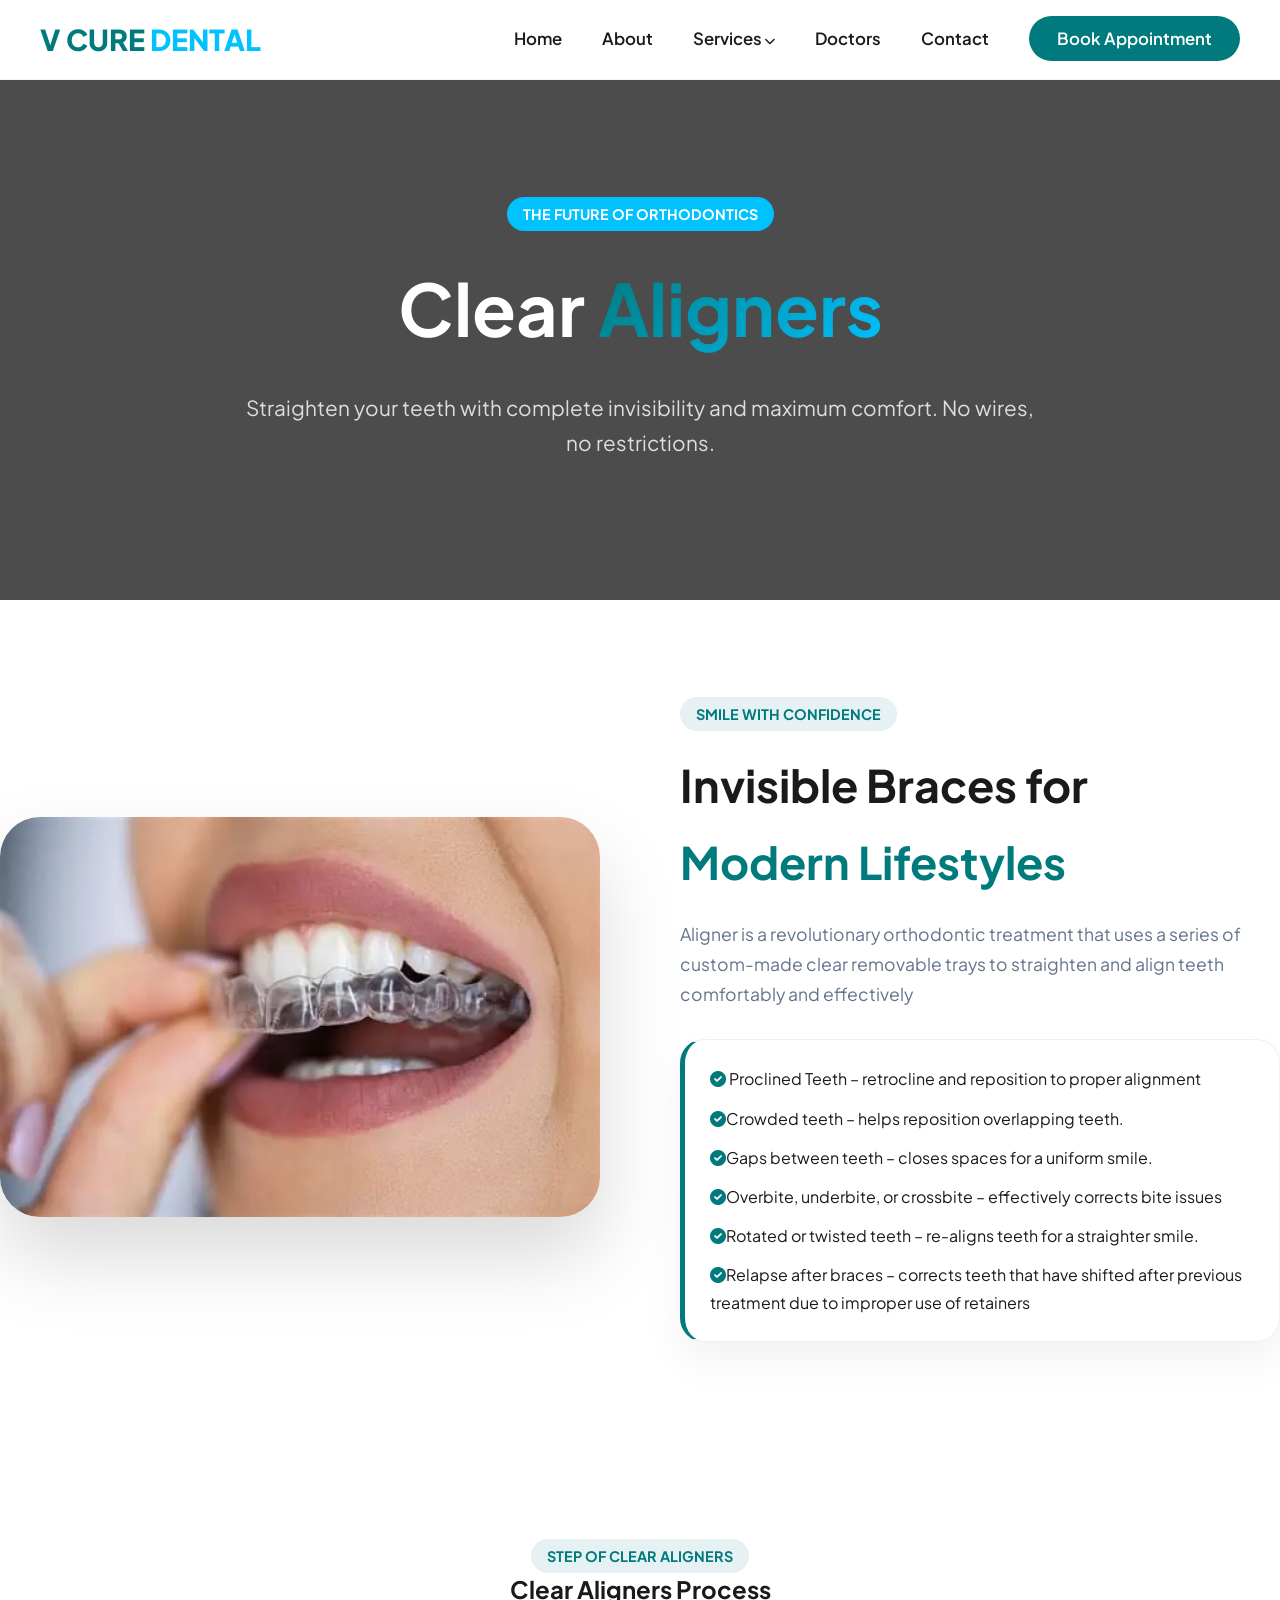
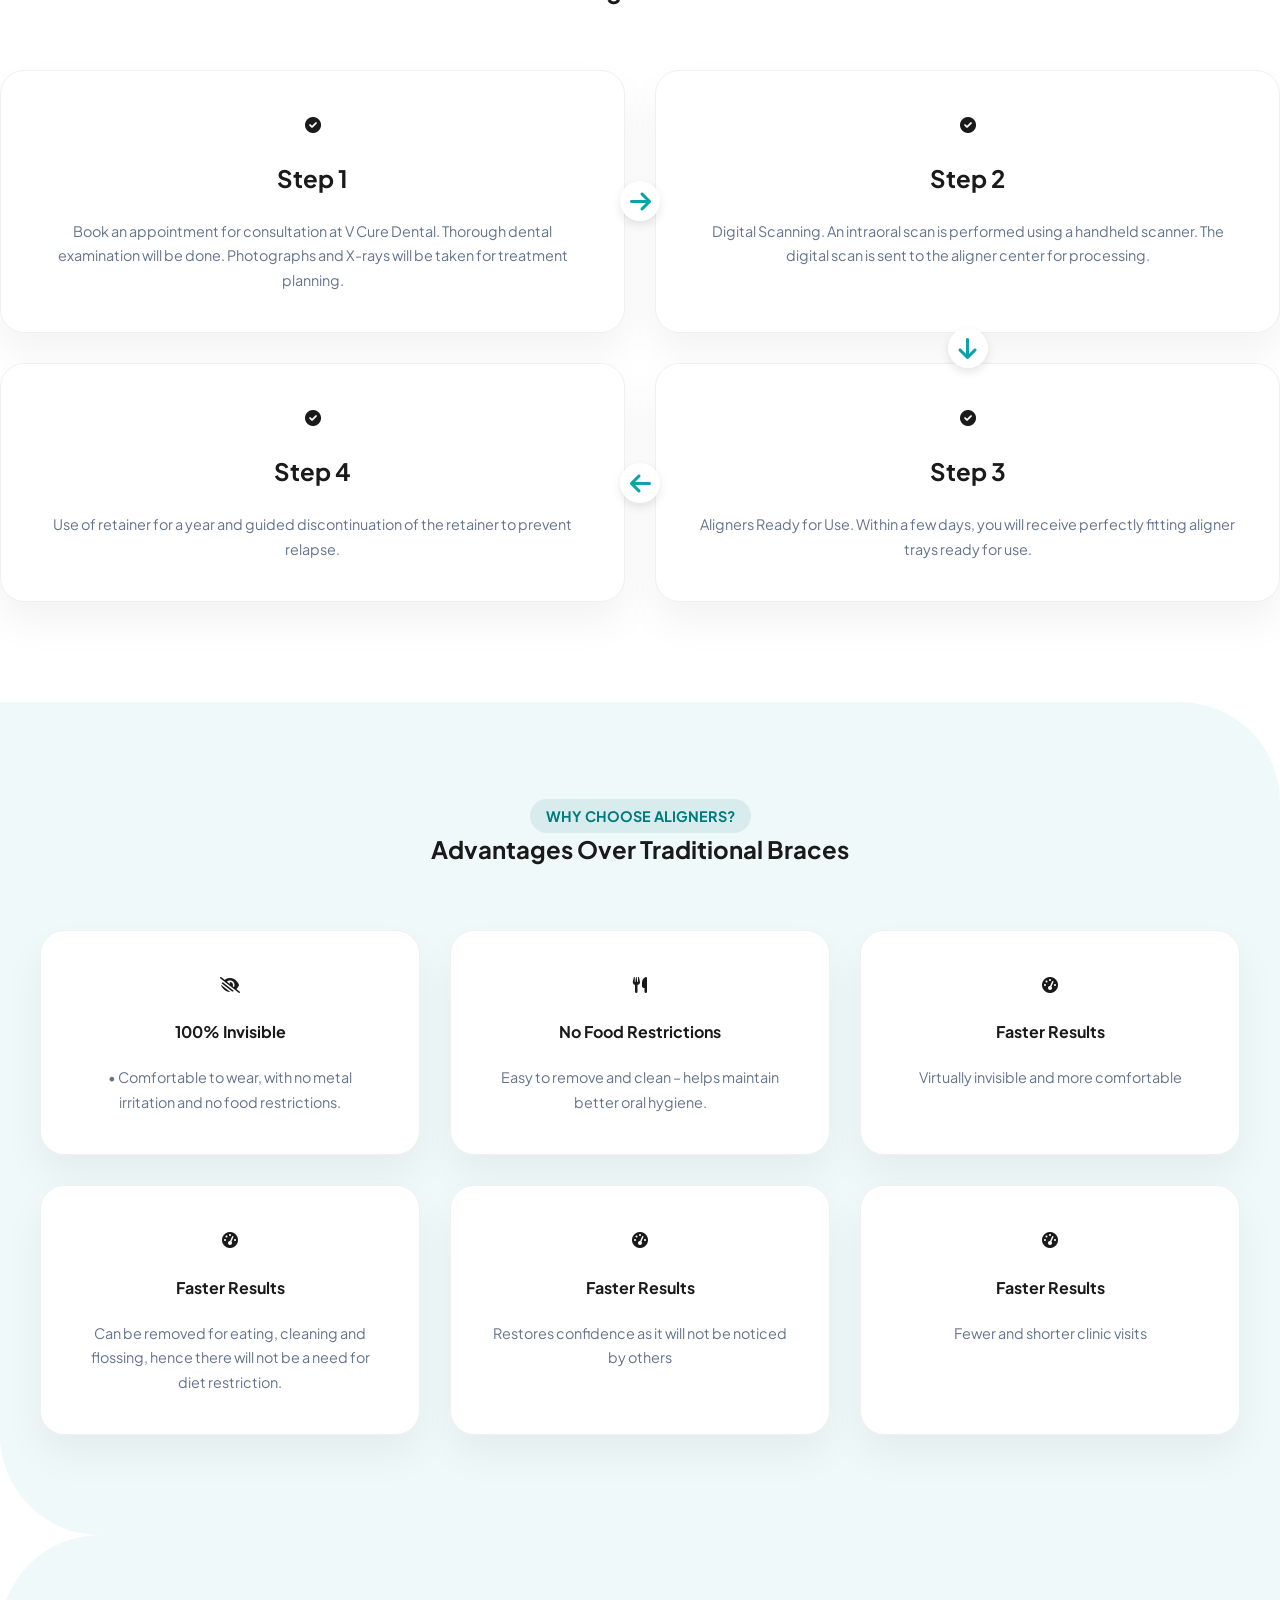
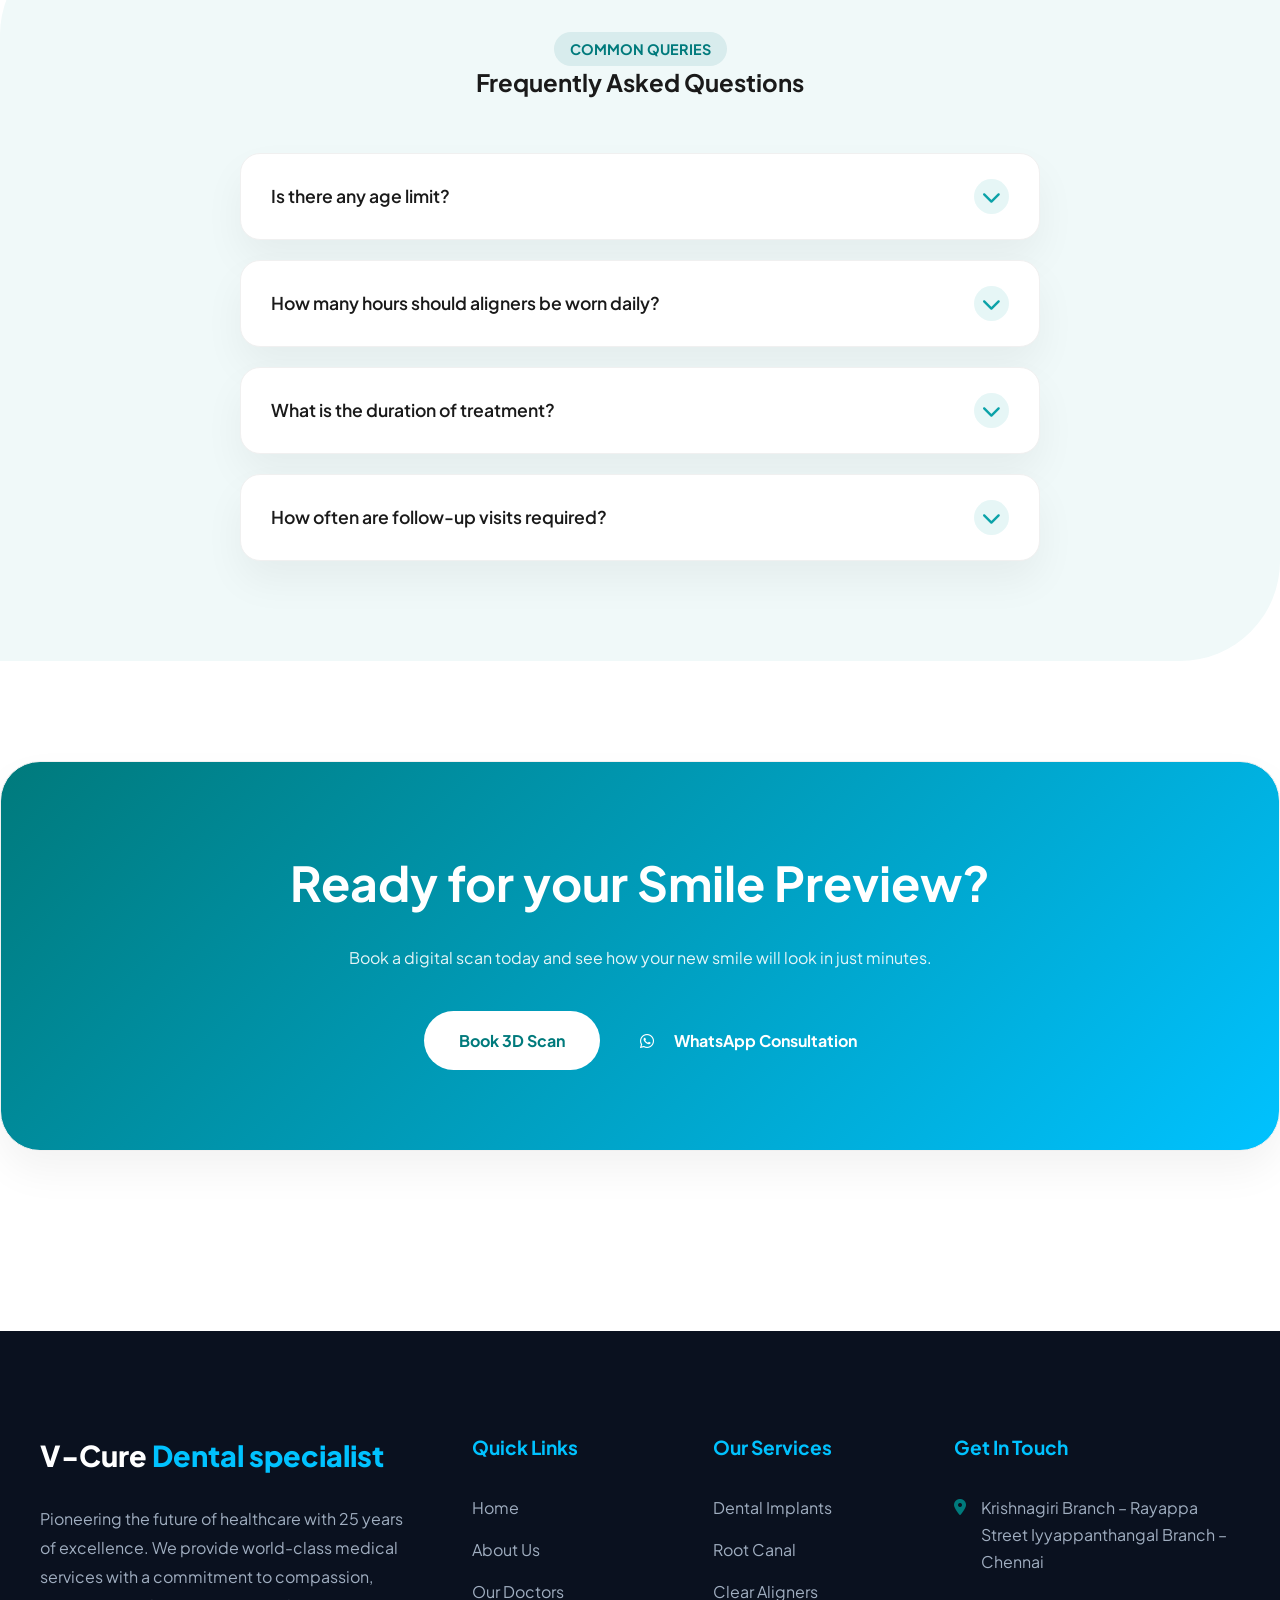
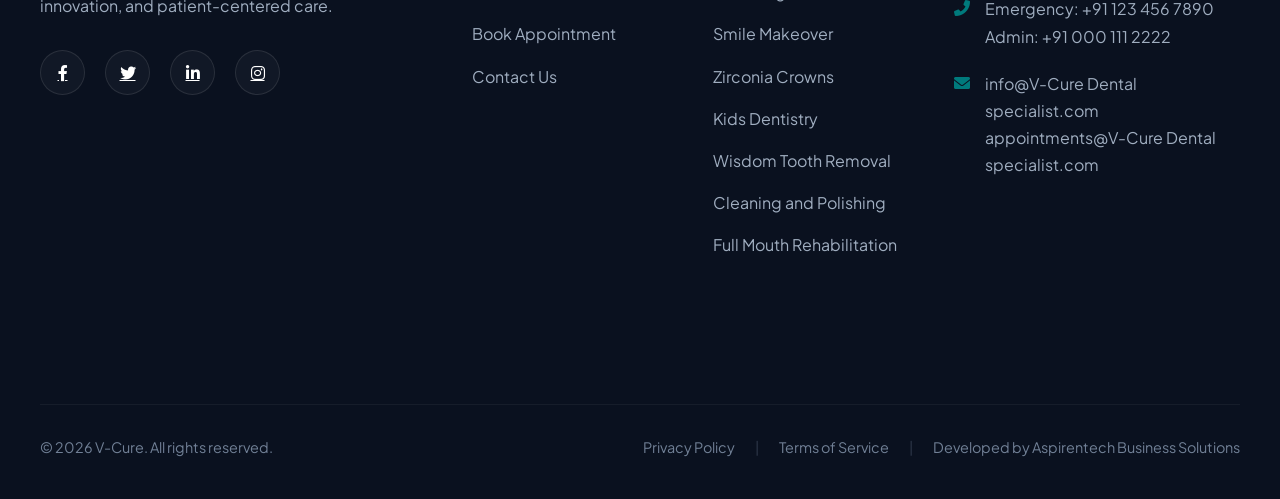
==== commit 47aedbb9: "New Changes" ====
--- a/aligners.html
+++ b/aligners.html
@@ -67,7 +67,7 @@
         <section class="container section-padding">
             <div class="grid" style="grid-template-columns: 1fr 1fr; align-items: center; gap: 80px;">
                 <div class="reveal">
-                    <img src="https://images.unsplash.com/photo-1593054999502-d9b30402094e?auto=format&fit=crop&q=80&w=1200"
+                    <img src="Images/clear11.webp"
                         alt="Clear Aligner Trays"
                         style="width: 100%; border-radius: 40px; box-shadow: 0 40px 80px rgba(0,0,0,0.15);">
                 </div>
@@ -76,30 +76,94 @@
                     <h2 style="margin: 20px 0; font-size: 2.8rem;">Invisible Braces for <br><span
                             style="color:var(--primary)">Modern Lifestyles</span></h2>
                     <p style="color: var(--text-muted); font-size: 1.1rem; margin-bottom: 30px;">
-                        Clear aligners are a revolutionary alternative to traditional metal braces. Using a series of
-                        custom-made, transparent plastic trays, we gently shift your teeth into the desired position.
-                        They are virtually invisible, meaning you can transform your smile without anyone noticing.
+                        Aligner is a revolutionary orthodontic treatment that uses a series of custom-made clear removable trays to straighten and align teeth comfortably and effectively
                     </p>
                     <div class="glass-card" style="border-left: 5px solid var(--primary); padding: 25px;">
                         <ul style="list-style: none;">
                             <li style="margin-bottom: 12px;"><i class="fas fa-check-circle"
-                                    style="color:var(--primary)"></i> Removable for eating and brushing</li>
+                                    style="color:var(--primary)"></i> Proclined Teeth – retrocline and reposition to proper alignment</li>
                             <li style="margin-bottom: 12px;"><i class="fas fa-check-circle"
-                                    style="color:var(--primary)"></i> No painful metal wires or brackets</li>
-                            <li><i class="fas fa-check-circle" style="color:var(--primary)"></i> Perfect for both teens
-                                and working professionals</li>
+                                    style="color:var(--primary)"></i>Crowded teeth – helps reposition overlapping teeth.</li>
+                            <li><i class="fas fa-check-circle" style="color:var(--primary)"></i>Gaps between teeth – closes spaces for a uniform smile.</li>
+                            <li style="margin-top: 12px;"><i class="fas fa-check-circle" style="color:var(--primary)"></i>Overbite, underbite, or crossbite – effectively corrects bite issues</li>
+                            <li style="margin-top: 12px;"><i class="fas fa-check-circle" style="color:var(--primary)"></i>Rotated or twisted teeth – re-aligns teeth for a straighter smile.</li>
+                            <li style="margin-top: 12px;"><i class="fas fa-check-circle" style="color:var(--primary)"></i>Relapse after braces – corrects teeth that have shifted after previous treatment due to improper use of retainers
+
+</li>
                         </ul>
                     </div>
                 </div>
             </div>
         </section>
+        <section class="container section-padding">
+    <div class="text-center reveal" style="margin-bottom: 60px;">
+        <span class="tagline">STEP OF CLEAR ALIGNERS</span>
+        <h2>Clear Aligners Process</h2>
+    </div>
+
+    <div class="grid process-grid" style="grid-template-columns: repeat(2, 1fr); gap: 30px;">
+        
+        <!-- Step 1 (Top Left) -->
+        <div class="step-wrapper card-1">
+            <div class="reveal glass-card text-center" style="padding: 40px;">
+                <div class="mini-icon-circle"><i class="fas fa-check-circle"></i></div>
+                <h2 style="margin: 20px 0;">Step 1</h2>
+                <p style="font-size: 0.9rem; color: var(--text-muted);">Book an appointment for consultation at V Cure Dental. Thorough dental examination will be done. Photographs and X-rays will be taken for treatment planning.</p>
+            </div>
+            <!-- Arrow pointing Right -->
+            <div class="process-arrow dir-right">
+                <i class="fas fa-arrow-right desktop-arrow"></i>
+            </div>
+        </div>
+
+        <!-- Step 2 (Top Middle) -->
+        <div class="step-wrapper card-2">
+            <div class="reveal glass-card text-center" style="padding: 40px;">
+                <div class="mini-icon-circle"><i class="fas fa-check-circle"></i></div>
+                <h2 style="margin: 20px 0;">Step 2</h2>
+                <p style="font-size: 0.9rem; color: var(--text-muted);">Digital Scanning. An intraoral scan is performed using a handheld scanner. The digital scan is sent to the aligner center for processing.</p>
+            </div>
+            <!-- Arrow pointing Right -->
+            <div class="process-arrow dir-down">
+                <i class="fas fa-arrow-down desktop-arrow"></i>
+            </div>
+        </div>
+
+        <!-- Step 3 (Top Right) -->
+        <div class="step-wrapper card-3">
+            <div class="reveal glass-card text-center" style="padding: 40px;">
+                <div class="mini-icon-circle"><i class="fas fa-check-circle"></i></div>
+                <h2 style="margin: 20px 0;">Step 4</h2>
+                <p style="font-size: 0.9rem; color: var(--text-muted);">Use of retainer for a year and guided discontinuation of the retainer to prevent relapse.</p>
+            </div>
+            <!-- Arrow pointing Down to Step 4 -->
+           
+        </div>
+
+        <!-- Step 4 (Bottom Right) -->
+        <div class="step-wrapper card-4">
+            <div class="reveal glass-card text-center" style="padding: 40px;">
+                <div class="mini-icon-circle"><i class="fas fa-check-circle"></i></div>
+                <h2 style="margin: 20px 0;">Step 3</h2>
+                <p style="font-size: 0.9rem; color: var(--text-muted);">Aligners Ready for Use. Within a few days, you will receive perfectly fitting aligner trays ready for use.</p>
+            </div>
+            <!-- Arrow pointing Left to Step 5 -->
+            <div class="process-arrow dir-left">
+                <i class="fas fa-arrow-left desktop-arrow"></i>
+            </div>
+        </div>
+
+      
+
+    </div>
+</section>
 
         <!-- SECTION 2: THE ADVANTAGES (Detailed Grid) -->
         <section class="section-padding" style="background: var(--bg-light); border-radius: 0 100px;">
             <div class="container">
                 <div class="text-center reveal" style="margin-bottom: 60px;">
                     <span class="tagline">WHY CHOOSE ALIGNERS?</span>
-                    <h2>Advantages Over Metal Braces</h2>
+                    <h2>Advantages Over Traditional Braces</h2>
                 </div>
 
                 <div class="grid" style="grid-template-columns: repeat(3, 1fr); gap: 30px;">
@@ -107,61 +171,111 @@
                     <div class="reveal glass-card text-center" style="padding: 40px;">
                         <div class="mini-icon-circle"><i class="fas fa-low-vision"></i></div>
                         <h4 style="margin: 20px 0;">100% Invisible</h4>
-                        <p style="font-size: 0.9rem; color: var(--text-muted);">Crafted from medical-grade clear
-                            polymer, these trays are nearly impossible to detect even at close range.</p>
+                        <p style="font-size: 0.9rem; color: var(--text-muted);">•	Comfortable to wear, with no metal irritation and no food restrictions.</p>
                     </div>
 
                     <!-- Hygiene -->
                     <div class="reveal glass-card text-center" style="padding: 40px;">
                         <div class="mini-icon-circle"><i class="fas fa-utensils"></i></div>
                         <h4 style="margin: 20px 0;">No Food Restrictions</h4>
-                        <p style="font-size: 0.9rem; color: var(--text-muted);">Simply remove your aligners to eat your
-                            favorite foods and brush your teeth normally without obstacles.</p>
+                        <p style="font-size: 0.9rem; color: var(--text-muted);">Easy to remove and clean – helps maintain better oral hygiene.</p>
                     </div>
 
                     <!-- Speed -->
                     <div class="reveal glass-card text-center" style="padding: 40px;">
                         <div class="mini-icon-circle"><i class="fas fa-tachometer-alt"></i></div>
                         <h4 style="margin: 20px 0;">Faster Results</h4>
-                        <p style="font-size: 0.9rem; color: var(--text-muted);">Driven by AI planning, many cases are
-                            completed 30% faster than traditional orthodontic methods.</p>
-                    </div>
+                        <p style="font-size: 0.9rem; color: var(--text-muted);">Virtually invisible and more comfortable</p>
+                    </div>
+                
+                     <div class="reveal glass-card text-center" style="padding: 40px;">
+                            <div class="mini-icon-circle"><i class="fas fa-tachometer-alt"></i></div>
+                            <h4 style="margin: 20px 0;">Faster Results</h4>
+                            <p style="font-size: 0.9rem; color: var(--text-muted);">Can be removed for eating, cleaning and flossing, hence there will not be a need for diet restriction.</p>
+                    </div>
+                    
+                        <div class="reveal glass-card text-center" style="padding: 40px;">
+                            <div class="mini-icon-circle"><i class="fas fa-tachometer-alt"></i></div>
+                            <h4 style="margin: 20px 0;">Faster Results</h4>
+                            <p style="font-size: 0.9rem; color: var(--text-muted);">Restores confidence as it will not be noticed by others</p>
+                        </div>
+                    <div class="reveal glass-card text-center" style="padding: 40px;">
+                            <div class="mini-icon-circle"><i class="fas fa-tachometer-alt"></i></div>
+                            <h4 style="margin: 20px 0;">Faster Results</h4>
+                            <p style="font-size: 0.9rem; color: var(--text-muted);">Fewer and shorter clinic visits</p>
+                        </div>
                 </div>
             </div>
         </section>
 
         <!-- SECTION 3: TEXT LEFT / IMAGE RIGHT (Digital Process) -->
-        <section class="container section-padding">
-            <div class="grid" style="grid-template-columns: 1fr 1fr; align-items: center; gap: 80px;">
-                <div class="reveal">
-                    <span class="tagline">DIGITAL PRECISION</span>
-                    <h2 style="margin: 20px 0; font-size: 2.8rem;">3D Scanning & <br><span
-                            style="color:var(--secondary)">AI Smile Design</span></h2>
-                    <p style="color: var(--text-muted); font-size: 1.1rem; margin-bottom: 30px;">
-                        We skip the messy traditional impressions. At V Cure Dental, we use high-resolution intraoral
-                        scanners to create a 3D digital model of your teeth. Our AI software then simulates your entire
-                        treatment journey, allowing you to see your "Final Smile" before the treatment even begins.
-                    </p>
-                    <div class="flex" style="gap: 20px;">
-                        <div class="text-center"
-                            style="background: var(--bg-light); padding: 20px; border-radius: 20px; flex: 1;">
-                            <h3 style="color: var(--primary);">3D</h3>
-                            <p style="font-size: 0.8rem; font-weight: 700;">Digital Scanning</p>
-                        </div>
-                        <div class="text-center"
-                            style="background: var(--bg-light); padding: 20px; border-radius: 20px; flex: 1;">
-                            <h3 style="color: var(--primary);">4K</h3>
-                            <p style="font-size: 0.8rem; font-weight: 700;">Smile Simulation</p>
-                        </div>
-                    </div>
-                </div>
-                <div class="reveal">
-                    <img src="https://images.unsplash.com/photo-1600170311833-c2cf5280ce49?auto=format&fit=crop&q=80&w=1200"
-                        alt="3D Dental Scanning"
-                        style="width: 100%; border-radius: 40px; box-shadow: 0 40px 80px rgba(0,0,0,0.15);">
-                </div>
-            </div>
-        </section>
+        
+        <section class="section-padding" style="background: var(--bg-light, #f8f9fa); border-radius: 100px 0;">
+    <div class="container">
+        
+        <div class="text-center reveal" style="margin-bottom: 50px;">
+            <span class="tagline">COMMON QUERIES</span>
+            <h2>Frequently Asked Questions</h2>
+        </div>
+
+        <div class="faq-container reveal">
+            
+            <!-- FAQ 1 -->
+            <div class="glass-card faq-item">
+                <div class="faq-question">
+                    <span>Is there any age limit?</span>
+                    <div class="faq-icon"><i class="fas fa-chevron-down"></i></div>
+                </div>
+                <div class="faq-answer-wrapper">
+                    <div class="faq-answer-inner">
+                        There is no age limit for Aligner treatment. The patient should simply have a permanent dentition and healthy periodontium (gums and bone supporting the teeth).
+                    </div>
+                </div>
+            </div>
+
+            <!-- FAQ 2 -->
+            <div class="glass-card faq-item">
+                <div class="faq-question">
+                    <span>How many hours should aligners be worn daily?</span>
+                    <div class="faq-icon"><i class="fas fa-chevron-down"></i></div>
+                </div>
+                <div class="faq-answer-wrapper">
+                    <div class="faq-answer-inner">
+                        A minimum of 22 hours per day. They should be removed only while you are eating meals and brushing your teeth.
+                    </div>
+                </div>
+            </div>
+
+            <!-- FAQ 3 -->
+            <div class="glass-card faq-item">
+                <div class="faq-question">
+                    <span>What is the duration of treatment?</span>
+                    <div class="faq-icon"><i class="fas fa-chevron-down"></i></div>
+                </div>
+                <div class="faq-answer-wrapper">
+                    <div class="faq-answer-inner">
+                        Approximately 6–12 months for simple to moderate cases. More complex cases may take up more than a year depending on the required movement.
+                    </div>
+                </div>
+            </div>
+
+            <!-- FAQ 4 -->
+            <div class="glass-card faq-item">
+                <div class="faq-question">
+                    <span>How often are follow-up visits required?</span>
+                    <div class="faq-icon"><i class="fas fa-chevron-down"></i></div>
+                </div>
+                <div class="faq-answer-wrapper">
+                    <div class="faq-answer-inner">
+                        Once in every 3–6 months to ensure progress is tracking as planned, based on individual alignment needs, or towards the end of the treatment to check whether the desired alignment has been achieved.
+                    </div>
+                </div>
+            </div>
+
+        </div>
+
+    </div>
+</section>
 
         <!-- CTA BANNER -->
         <section class="container section-padding reveal">
@@ -264,6 +378,29 @@
     </footer>
 
     <script src="script.js"></script>
+    <script>
+    document.addEventListener("DOMContentLoaded", function() {
+        const faqItems = document.querySelectorAll('.faq-item');
+
+        faqItems.forEach(item => {
+            item.addEventListener('click', () => {
+                // Check if the clicked item is already active
+                const isActive = item.classList.contains('active');
+
+                // Optional: Close all other FAQs before opening the clicked one
+                // (Remove the next 3 lines if you want to allow multiple to be open at once)
+                faqItems.forEach(otherItem => {
+                    otherItem.classList.remove('active');
+                });
+
+                // Toggle the clicked item
+                if (!isActive) {
+                    item.classList.add('active');
+                }
+            });
+        });
+    });
+</script>
 </body>
 
 </html>
--- a/style.css
+++ b/style.css
@@ -1498,4 +1498,487 @@
     color: white !important;
     box-shadow: 0 10px 20px rgba(0, 122, 124, 0.2);
     border-color: var(--primary);
-}+}
+
+/* For Tablets and Small Laptops (under 1200px) */
+@media (max-width: 1200px) {
+    .container { max-width: 95%; padding: 0 20px; }
+    .footer-grid { grid-template-columns: 1fr 1fr; }
+    h1 { font-size: 3.5rem !important; } /* Shrink huge titles */
+}
+
+/* For Mobile Devices (under 768px) */
+@media (max-width: 768px) {
+    /* 1. Stack all grids into 1 column */
+    .grid { 
+        grid-template-columns: 1fr !important; 
+        gap: 20px !important; 
+    }
+
+    /* 2. Fix Hero Section */
+    .hero-page { padding: 60px 0; text-align: center; }
+    .hero-page .grid { flex-direction: column-reverse; display: flex; }
+    h1 { font-size: 2.5rem !important; }
+    
+    /* 3. Hide standard nav, show Hamburger */
+    .nav-links {
+        display: none; /* We will use JS to toggle this */
+        flex-direction: column;
+        position: absolute;
+        top: 100%;
+        left: 0;
+        width: 100%;
+        background: white;
+        padding: 20px;
+        box-shadow: 0 20px 40px rgba(0,0,0,0.1);
+        z-index: 1000;
+    }
+    
+    .nav-links.mobile-active { display: flex; }
+    
+    .hamburger { display: block !important; cursor: pointer; border: none; background: none; font-size: 1.5rem; color: var(--primary); }
+
+    /* 4. Fix side-by-side sections (About/Services) */
+    .grid.col-2 { grid-template-columns: 1fr !important; }
+    .grid.col-2 div { padding: 0 !important; } /* Remove side paddings */
+    
+    /* 5. Fix Gallery */
+    .gallery-item { width: 280px; } /* Slightly smaller on mobile */
+    
+    /* 6. Form Adjustments */
+    .form-premium-container { padding: 30px 20px !important; }
+    .time-grid-container { grid-template-columns: 1fr 1fr !important; } /* 2 columns instead of 4 */
+}
+
+/* --- RESPONSIVE FOOTER FIX --- */
+
+/* Base Footer Grid (Desktop 1920x1080) */
+.footer-grid {
+    display: grid;
+    grid-template-columns: 2fr 1fr 1fr 1.5fr;
+    gap: 50px;
+    padding-bottom: 50px;
+}
+
+/* Tablet Layout (1024px and below) */
+@media (max-width: 1024px) {
+    .footer-grid {
+        grid-template-columns: 1fr 1fr; /* 2x2 Grid */
+        gap: 40px;
+    }
+}
+
+/* Mobile Layout (768px and below) */
+@media (max-width: 768px) {
+    footer {
+        padding: 60px 0 30px;
+        text-align: center; /* Center text for better mobile UI */
+    }
+
+    .footer-grid {
+        grid-template-columns: 1fr; /* Stack everything in 1 column */
+        gap: 40px;
+    }
+
+    .footer-col .logo {
+        justify-content: center;
+        margin: 0 auto 25px;
+    }
+
+    .social-links {
+        justify-content: center; /* Center icons on mobile */
+        margin-top: 20px;
+    }
+
+    .contact-info li {
+        flex-direction: column; /* Icon above text on mobile */
+        align-items: center;
+        text-align: center;
+        gap: 8px;
+    }
+
+    .footer-bottom {
+        margin-top: 40px;
+        padding-top: 20px;
+        border-top: 1px solid rgba(255, 255, 255, 0.1);
+    }
+
+    /* Fix for the Privacy | Terms | Developer links */
+    .footer-bottom .flex {
+        flex-direction: column; /* Stack the links vertically */
+        gap: 15px;
+        margin-top: 15px;
+    }
+
+    .footer-bottom .flex span {
+        display: none; /* Hide the "|" vertical bars on mobile */
+    }
+    
+    .footer-bottom p {
+        font-size: 0.85rem;
+    }
+} 
+  /* =========================================
+       Process Flow Animations & S-Curve Layout 
+       ========================================= */
+
+    /* Container for each card to hold absolute arrows */
+    .step-wrapper {
+        position: relative;
+        display: flex;
+        flex-direction: column;
+        height: 100%;
+    }
+
+    .step-wrapper .glass-card {
+        flex-grow: 1;
+        margin: 0;
+    }
+
+    /* Common Arrow Styling (Single Arrows) */
+    .process-arrow {
+        position: absolute;
+        font-size: 24px;
+        color: var(--primary-color, #0ba2a8); /* Fallback to dental teal */
+        z-index: 10;
+        display: flex;
+        justify-content: center;
+        align-items: center;
+        background: white; /* Adds a clean background circle so it pops */
+        width: 40px;
+        height: 40px;
+        border-radius: 50%;
+        box-shadow: 0 4px 10px rgba(0,0,0,0.1);
+    }
+
+    /* Default (Mobile First) - All point down */
+    .desktop-arrow { display: none; }
+    .mobile-arrow { display: block; }
+
+    .process-arrow {
+        bottom: -20px; 
+        left: 50%;
+        transform: translate(-50%, 50%);
+        animation: bounceDown 1.5s infinite;
+    }
+
+    @keyframes bounceDown {
+        0%, 100% { transform: translate(-50%, 50%); }
+        50% { transform: translate(-50%, calc(50% + 8px)); }
+    }
+
+    /* Desktop View: S-Curve Snake Pattern */
+    @media (min-width: 992px) {
+        .desktop-arrow { display: block; }
+        .mobile-arrow { display: none; }
+
+        /* Reordering Grid to create the Snake pattern:
+           Row 1: Step 1, Step 2, Step 3 (Left to Right)
+           Row 2: Step 6, Step 5, Step 4 (Right to Left Visually) */
+        .process-grid .card-1 { order: 1; }
+        .process-grid .card-2 { order: 2; }
+        .process-grid .card-3 { order: 3; }
+        
+        .process-grid .card-6 { order: 4; } /* Placed in Bottom Left */
+        .process-grid .card-5 { order: 5; } /* Placed in Bottom Middle */
+        .process-grid .card-4 { order: 6; } /* Placed in Bottom Right */
+
+        /* Card 1 & 2 -> Pointing Right */
+        .dir-right {
+            top: 50%;
+            right: -15px;
+            bottom: auto;
+            left: auto;
+            transform: translate(50%, -50%);
+            animation: bounceRight 1.5s infinite;
+        }
+
+        /* Card 4 & 5 -> Pointing Left */
+        .dir-left {
+            top: 50%;
+            left: -15px;
+            bottom: auto;
+            right: auto;
+            transform: translate(-50%, -50%);
+            animation: bounceLeft 1.5s infinite;
+        }
+
+        /* Card 3 -> Pointing Down to Card 4 */
+        .dir-down {
+            bottom: -15px;
+            left: 50%;
+            top: auto;
+            right: auto;
+            transform: translate(-50%, 50%);
+            animation: bounceDown 1.5s infinite;
+        }
+
+        @keyframes bounceRight {
+            0%, 100% { transform: translate(50%, -50%); }
+            50% { transform: translate(calc(50% + 8px), -50%); } 
+        }
+
+        @keyframes bounceLeft {
+            0%, 100% { transform: translate(-50%, -50%); }
+            50% { transform: translate(calc(-50% - 8px), -50%); } 
+        }
+    }
+
+    /* Mobile/Tablet Fallback: Give extra gap for the down arrows */
+    @media (max-width: 991px) {
+        .process-grid {
+            grid-template-columns: 1fr !important;
+            gap: 50px !important; 
+        }
+    }
+        /* =========================================
+       Image Left / Text Right Carousel
+       ========================================= */
+    .split-carousel-wrapper {
+        position: relative;
+        width: 100%;
+        padding: 20px 0 40px 0;
+    }
+
+    .split-carousel-container {
+        position: relative; /* Essential for containing the absolute arrows */
+        width: 100%;
+        overflow: hidden;
+        border-radius: 20px;
+        background: #ffffff; /* Adds clean white backing behind the slides */
+        box-shadow: 0 10px 30px rgba(0,0,0,0.05); /* Soft shadow for the whole box */
+    }
+
+    /* The Scrolling Track */
+    .split-carousel-track {
+        display: flex;
+        overflow-x: auto;
+        scroll-behavior: smooth;
+        scroll-snap-type: x mandatory;
+        scrollbar-width: none; /* Hides scrollbar in Firefox */
+    }
+
+    .split-carousel-track::-webkit-scrollbar {
+        display: none; /* Hides scrollbar in Chrome/Safari */
+    }
+
+    /* Individual Slide */
+    .split-slide {
+        flex: 0 0 100%; /* Forces each slide to be exactly 100% of the container width */
+        scroll-snap-align: center; 
+        display: flex;
+        flex-direction: row; 
+        align-items: center;
+        gap: 50px;
+        padding: 30px;
+        box-sizing: border-box;
+    }
+
+    /* Image Container Styling */
+    .slide-image {
+        width: 50%;
+        height: 380px;
+        border-radius: 20px;
+        overflow: hidden;
+        box-shadow: 0 10px 20px rgba(0,0,0,0.1);
+        position: relative;
+    }
+
+    .slide-image img {
+        width: 100%;
+        height: 100%;
+        object-fit: cover;
+        transition: transform 0.5s ease;
+    }
+
+    .split-slide:hover .slide-image img {
+        transform: scale(1.05); 
+    }
+
+    /* Text Content Styling */
+    .slide-content {
+        width: 50%;
+        padding: 20px;
+        text-align: left;
+        margin: 0;
+        background: transparent !important;
+        box-shadow: none !important; /* Removes internal glass-card shadow for a cleaner look */
+    }
+
+    /* =========================================
+       Navigation Arrows (100% Clickable)
+       ========================================= */
+    .nav-arrow {
+        position: absolute;
+        top: 50%; 
+        transform: translateY(-50%);
+        width: 50px;
+        height: 50px;
+        background: white;
+        border: none;
+        border-radius: 50%;
+        box-shadow: 0 4px 15px rgba(0,0,0,0.2);
+        font-size: 1.2rem;
+        color: var(--primary-color, #0ba2a8); 
+        cursor: pointer;
+        z-index: 100; /* Forces arrows to the absolute top layer */
+        display: flex;
+        align-items: center;
+        justify-content: center;
+        transition: all 0.3s ease;
+    }
+
+    .nav-arrow:hover {
+        background: var(--primary-color, #0ba2a8);
+        color: white;
+        transform: translateY(-50%) scale(1.1);
+    }
+
+    /* Positioned slightly inside the box */
+    .prev-arrow { left: 15px; }
+    .next-arrow { right: 15px; }
+
+    /* =========================================
+       Carousel Indicators (Pill Dots)
+       ========================================= */
+    .carousel-indicators {
+        display: flex;
+        justify-content: center;
+        align-items: center;
+        gap: 10px;
+        margin-top: 25px;
+    }
+
+    .carousel-dot {
+        width: 12px;
+        height: 12px;
+        background-color: #d1d1d1;
+        border-radius: 50px;
+        cursor: pointer;
+        transition: all 0.4s cubic-bezier(0.25, 0.8, 0.25, 1);
+    }
+
+    .carousel-dot:hover { background-color: #a1a1a1; }
+
+    .carousel-dot.active {
+        width: 35px;
+        background-color: var(--primary-color, #0ba2a8);
+    }
+
+    /* Mobile & Tablet Layout */
+    @media (max-width: 991px) {
+        .split-slide {
+            flex-direction: column !important;
+            gap: 20px;
+            padding: 15px;
+        }
+
+        .slide-image, .slide-content { width: 100%; }
+        .slide-image { height: 280px; }
+        .slide-content { padding: 10px 10px 30px 10px; text-align: center; }
+
+        /* Moves arrows up so they sit exactly perfectly over the image on mobile */
+        .nav-arrow {
+            top: 155px; /* Centers exactly on the 280px high image + padding */
+            width: 40px;
+            height: 40px;
+            font-size: 1rem;
+        }
+        .prev-arrow { left: 20px; }
+        .next-arrow { right: 20px; }
+    }
+     @media (max-width: 991px) {
+        .container .grid {
+            grid-template-columns: 1fr !important;
+            gap: 20px !important;
+        }
+    }
+       .faq-container {
+        max-width: 800px; /* Limits width so it's easy to read */
+        margin: 0 auto;
+        display: flex;
+        flex-direction: column;
+        gap: 20px;
+    }
+
+    .faq-item {
+        padding: 25px 30px;
+        text-align: left;
+        cursor: pointer;
+        transition: transform 0.3s ease, box-shadow 0.3s ease;
+        border-radius: 20px;
+        margin: 0;
+    }
+
+    .faq-item:hover {
+        transform: translateY(-3px); /* Subtle lift effect on hover */
+    }
+
+    /* The Question Row */
+    .faq-question {
+        display: flex;
+        justify-content: space-between;
+        align-items: center;
+        font-size: 1.1rem;
+        font-weight: 600;
+        margin: 0;
+    }
+
+    /* The Arrow Icon */
+    .faq-icon {
+        color: var(--primary-color, #0ba2a8); /* Fallback to teal */
+        font-size: 1.2rem;
+        transition: transform 0.4s ease; /* Smooth rotation */
+        background: rgba(11, 162, 168, 0.1); /* Subtle background circle */
+        width: 35px;
+        height: 35px;
+        display: flex;
+        align-items: center;
+        justify-content: center;
+        border-radius: 50%;
+    }
+
+    /* The Answer Wrapper (Uses CSS Grid for perfect smooth opening) */
+    .faq-answer-wrapper {
+        display: grid;
+        grid-template-rows: 0fr; /* Collapsed by default */
+        transition: grid-template-rows 0.4s ease;
+    }
+
+    .faq-answer-inner {
+        overflow: hidden;
+        color: var(--text-muted);
+        font-size: 0.95rem;
+        line-height: 1.6;
+    }
+
+    /* =========================================
+       ACTIVE STATE (When Clicked)
+       ========================================= */
+    /* Expands the answer */
+    .faq-item.active .faq-answer-wrapper {
+        grid-template-rows: 1fr;
+    }
+
+    /* Adds spacing only when open */
+    .faq-item.active .faq-answer-inner {
+        padding-top: 15px; 
+    }
+
+    /* Rotates the arrow */
+    .faq-item.active .faq-icon {
+        transform: rotate(180deg);
+        background: var(--primary-color, #0ba2a8);
+        color: white;
+    }
+
+    /* Mobile adjustments */
+    @media (max-width: 767px) {
+        .faq-item {
+            padding: 20px;
+        }
+        .faq-question {
+            font-size: 1rem;
+            gap: 15px; /* Ensures text doesn't overlap icon */
+        }
+    }
